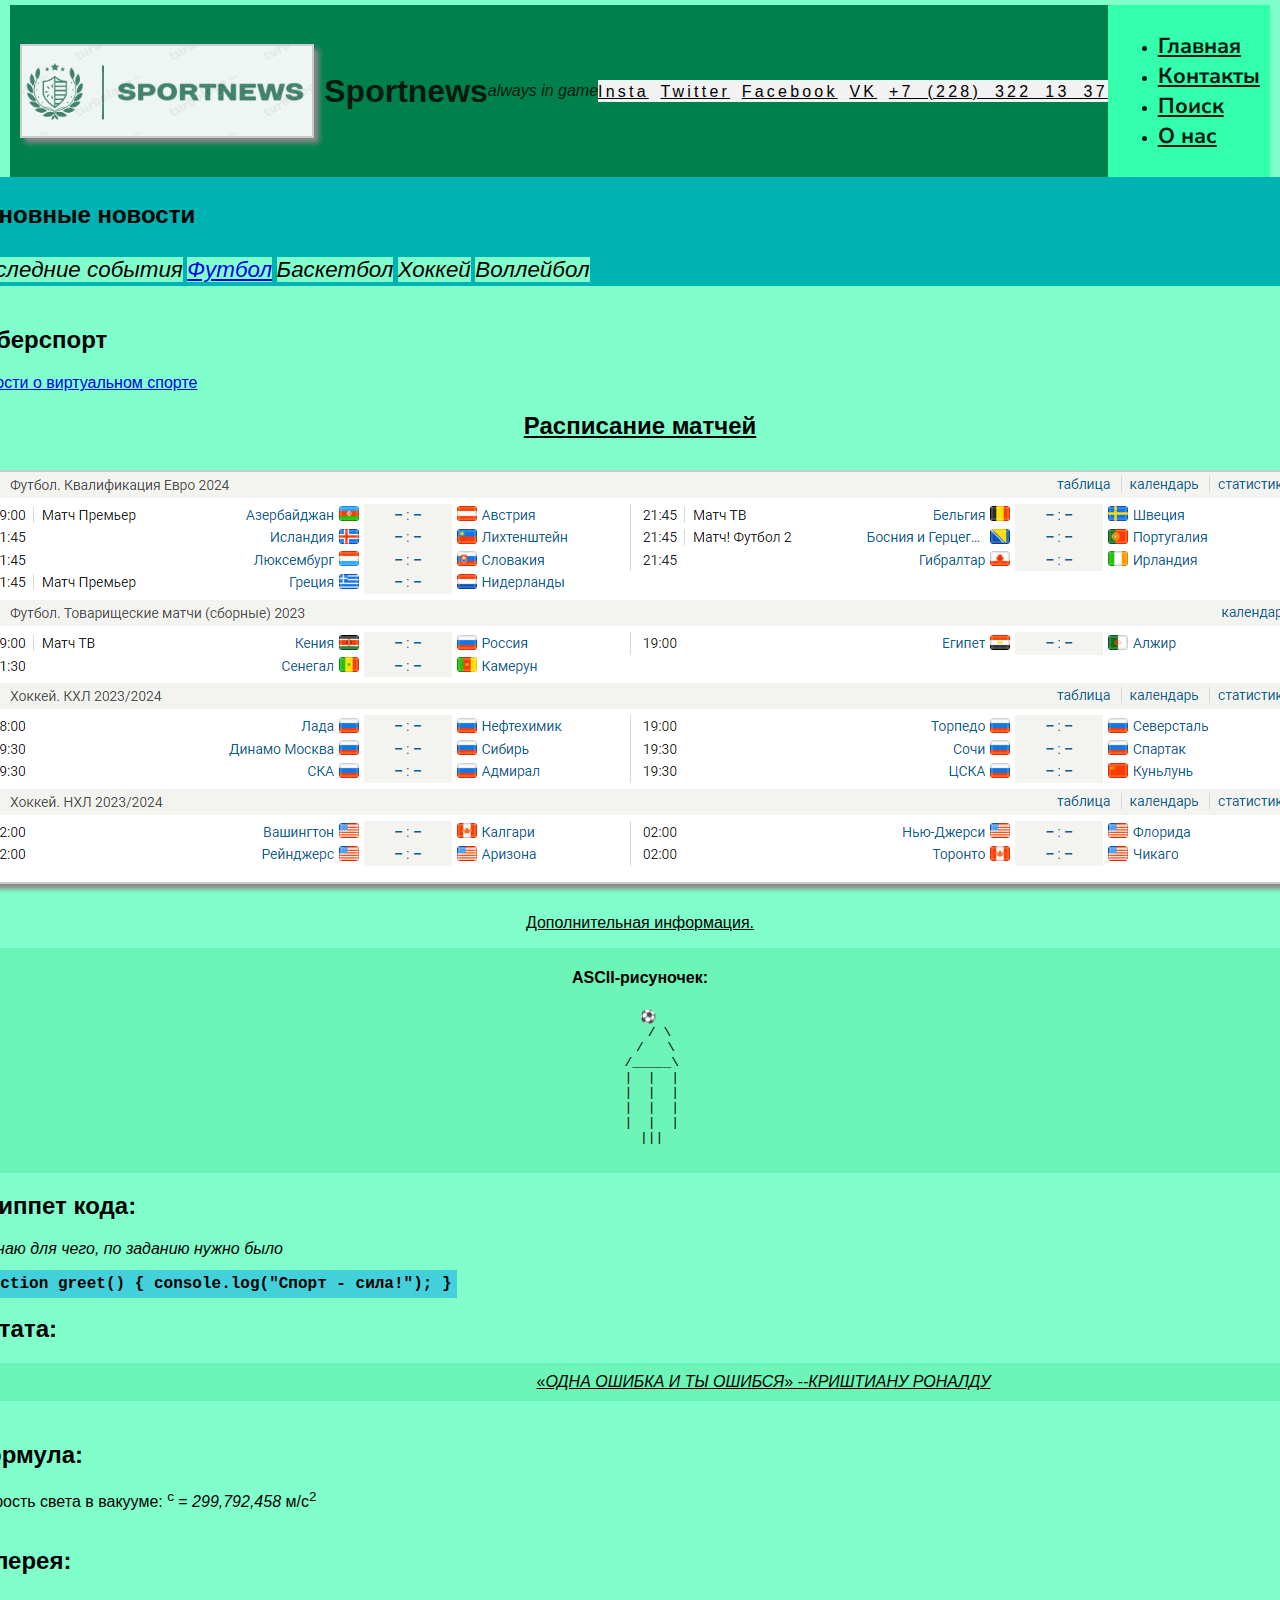
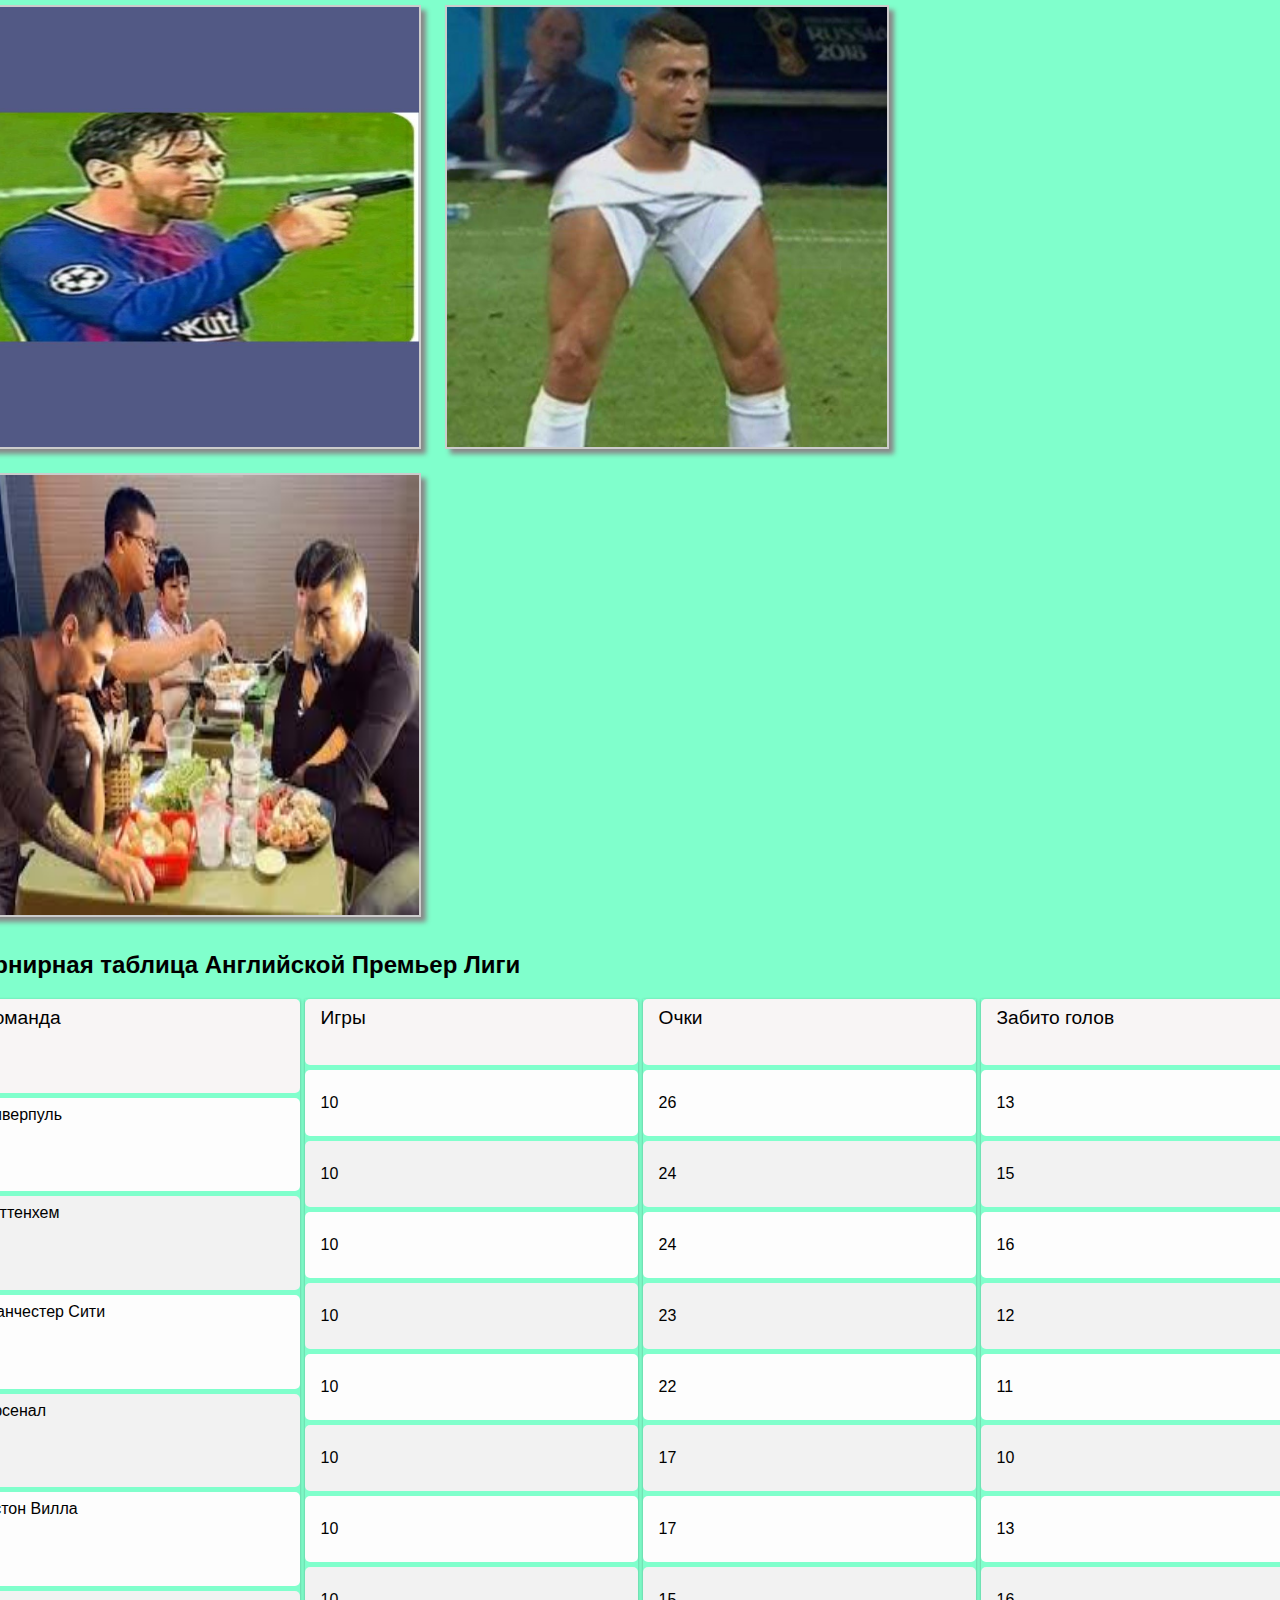
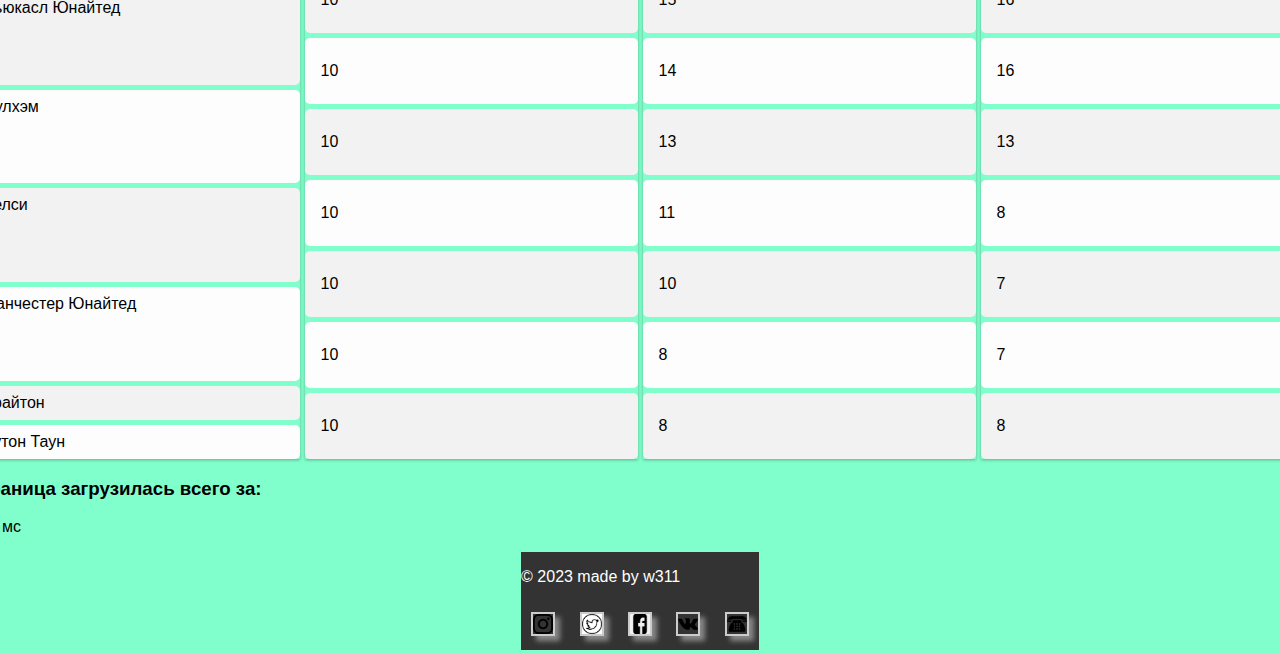
==== index.html @ e6d9455a "added active.js, made adaptivity, redid some styles.css" ====
<!DOCTYPE html>
<html lang="ru">
<head>
  <script src="./script/load_time.js"></script>
  <script src="./script/mouse.js"></script>
  <script src="./script/active.js"></script>
  <meta charset="UTF-8">
  <link href="https://fonts.googleapis.com/css2?family=Nunito+Sans&display=swap" rel="stylesheet">
  <meta name="viewport" content="width=device-width, initial-scale=1.0">
  <title>Новости спорта</title>
  <link rel="stylesheet" href="css/styles.css">
</head>
<body class="body">
<header class="header">
  <img class="homepage_logo" src="logo.png"  alt="error">
  <h1 class="heading_name">Sportnews</h1>
  <p><em>always in game</em></p>
  <div class="social_links">
    <a class="social_item" href="#">Insta</a>
    <a class="social_item" href="#">Twitter</a>
    <a class="social_item" href="#">Facebook</a>
    <a class="social_item" href="#">VK</a>
    <a class="social_item" href="#">  +7 (228) 322 13 37</a>
  </div>
  <nav class="navigation">
    <ul class="homepage_navigation">
      <li class="homepage_navigation_list"><a class="homepage_navigation_list_item" href="index.html">Главная</a></li>
      <li class="homepage_navigation_list"><a class="homepage_navigation_list_item" href="contacts.html">Контакты</a></li>
      <li class="homepage_navigation_list"><a class="homepage_navigation_list_item" href="#">Поиск</a></li>
      <li class="homepage_navigation_list"><a class="homepage_navigation_list_item" href="#">О нас</a></li>
    </ul>
  </nav>
</header>

<main class="main">
  <section class="news">
    <h2>Основные новости</h2>
    <a class="sports">Последние события</a>
    <a class="sports football" href="football.html">Футбол</a>
    <a class="sports">Баскетбол</a>
    <a class="sports">Хоккей</a>
    <a class="sports">Воллейбол</a>
  </section>

  <section class="cyber">
    <h2>Киберспорт</h2>
    <a class="cyber_item" href="cyber.html"> Новости о виртуальном спорте</a>
  </section>
  <section class="schedule">
    <h2>Расписание матчей</h2>
    <section class="schedule">
      <img src="schedule.png"  alt="error">
    </section>
    <p>Дополнительная информация.</p>
  </section>
  <aside class="ASCII">
    <h4> ASCII-рисуночек: </h4>
    <pre>
  ⚽️
     / \
    /   \
   /_____\
   |  |  |
   |  |  |
   |  |  |
   |  |  |
   |||
    </pre>
  </aside>
  <article class="code_snipp">
    <h2>Сниппет кода:</h2>
    <p><dfn>не знаю для чего, по заданию нужно было</dfn></p>
    <code class="code">
      function greet() {
      console.log("Спорт - сила!");
      }
    </code>
  </article>
  <section class="quote">
    <h2>Цитата:</h2>
    <blockquote class="blockquote">
      <q><em>Одна ошибка и ты ОШИБСЯ</em></q>
      <cite>--Криштиану Роналду</cite>
    </blockquote>
  </section>
  <section class="formula">
    <h2> Формула: </h2>
    <p>Скорость света в вакууме: <sup>c</sup> = <em>299,792,458</em> м/с<sup>2</sup></p>
  </section>
  <section class="gallery">
    <h2>Галерея:</h2>
    <img class="gallery_item" src="img/messi.jpg" alt="404">
    <img class="gallery_item" src="img/ronaldo.jpg" alt="404">
    <img class="gallery_item" src="img/images.jpg" alt="404">
  </section>
  <section>
    <h2 class="examples__title">Турнирная таблица Английской Премьер Лиги</h2>
    <div class="table_apl">
      <div class="table grid-item">
        <div class="table_header">Команда</div>
        <div class="table_item">Ливерпуль</div>
        <div class="table_item">Тоттенхем</div>
        <div class="table_item">Манчестер Сити</div>
        <div class="table_item">Арсенал</div>
        <div class="table_item">Астон Вилла</div>
        <div class="table_item">Ньюкасл Юнайтед</div>
        <div class="table_item">Фулхэм</div>
        <div class="table_item">Челси</div>
        <div class="table_item">Манчестер Юнайтед</div>
        <div class="table_item">Брайтон</div>
        <div class="table_item">Лутон Таун</div>

      </div>
      <div class="table grid-item">
        <div class="table_header">Игры</div>
        <div class="table_item"><p class="component-name">10</p></div>
        <div class="table_item"><p class="component-name">10</p></div>
        <div class="table_item"><p class="component-name">10</p></div>
        <div class="table_item"><p class="component-name">10</p></div>
        <div class="table_item"><p class="component-name">10</p></div>
        <div class="table_item"><p class="component-name">10</p></div>
        <div class="table_item"><p class="component-name">10</p></div>
        <div class="table_item"><p class="component-name">10</p></div>
        <div class="table_item"><p class="component-name">10</p></div>
        <div class="table_item"><p class="component-name">10</p></div>
        <div class="table_item"><p class="component-name">10</p></div>
        <div class="table_item"><p class="component-name">10</p></div>
        <div class="table_item"><p class="component-name">10</p></div>
        <div class="table_item"><p class="component-name">10</p></div>
      </div>
      <div class="table grid-item">
        <div class="table_header">Очки</div>
        <div class="table_item"><p class="component-name">26</p></div>
        <div class="table_item"><p class="component-name">24</p></div>
        <div class="table_item"><p class="component-name">24</p></div>
        <div class="table_item"><p class="component-name">23</p></div>
        <div class="table_item"><p class="component-name">22</p></div>
        <div class="table_item"><p class="component-name">17</p></div>
        <div class="table_item"><p class="component-name">17</p></div>
        <div class="table_item"><p class="component-name">15</p></div>
        <div class="table_item"><p class="component-name">14</p></div>
        <div class="table_item"><p class="component-name">13</p></div>
        <div class="table_item"><p class="component-name">11</p></div>
        <div class="table_item"><p class="component-name">10</p></div>
        <div class="table_item"><p class="component-name">8</p></div>
        <div class="table_item"><p class="component-name">8</p></div>
      </div>
      <div class="table grid-item_scored">
        <div class="table_header_scored">Забито голов</div>
        <div class="table_item_scored"><p class="component-name">13</p></div>
        <div class="table_item_scored "><p class="component-name">15</p></div>
        <div class="table_item_scored"><p class="component-name">16</p></div>
        <div class="table_item_scored"><p class="component-name">12</p></div>
        <div class="table_item_scored"><p class="component-name">11</p></div>
        <div class="table_item_scored"><p class="component-name">10</p></div>
        <div class="table_item_scored"><p class="component-name">13</p></div>
        <div class="table_item_scored"><p class="component-name">16</p></div>
        <div class="table_item_scored"><p class="component-name">16</p></div>
        <div class="table_item_scored"><p class="component-name">13</p></div>
        <div class="table_item_scored"><p class="component-name">8</p></div>
        <div class="table_item_scored"><p class="component-name">7</p></div>
        <div class="table_item_scored"><p class="component-name">7</p></div>
        <div class="table_item_scored"><p class="component-name">8</p></div>
      </div>
    </div>
  </section>
  <section class="section_load_time">
    <h3 class="time_title">Страница загрузилась всего за:</h3>
    <p class="time__duration"></p>
  </section>
</main>

<footer class="footer">
  <p>&copy; 2023 made by w311</p>
  <img class="social_img" src="img/insta.png" alt="404">
  <img class="social_img" src="img/twitter.png" alt="404">
  <img class="social_img" src="img/facebook.png" alt="404">
  <img class="social_img" src="img/VK_Logo.png" alt="404">
  <img class="social_img" src="img/phone.png" alt="404">
</footer>
</body>
</html>
---- css/styles.css ----
.body {
  background-color: #80ffcc;
  font-family: Arial, sans-serif;
  font-color: #80ffcc;
  margin: 0;
  padding: 5px;
  text-align: left;
}

.header {
  background-color:#00804d;
  color: #001a0f;
  text-align: left;
}
.homepage_navigation_list_item {
    font-family: 'Nunito Sans', sans-serif;
    color: var(--font-color);
    font-size: 1.35rem;
    font-weight: bold;
    text-decoration: none;
}

.homepage_navigation_list_item {
    text-decoration: underline;
}

.heading {
  font-size: 1.875rem;
  margin-bottom: 20px;

}

.social_links {
  background-color: #f2f2f2;
  font-size: 1.2rem;
  text-align: right;
  word-spacing: 0.4rem;
}

.social_item {
  color: #000000;
  font-size: 1rem;
  letter-spacing: 0.2rem
}

.social_img{
  width: 20px;
  height: 20px;
  display: inline;
}
.navigation {
  background-color: #33ffad;
  padding: 10px;
}

.navigation_item {
  display: inline;
  letter-spacing: 0.1rem;
  color: #000000;
}

.news {
  background-color: #00b3b3;
  font-size: 1rem;
  margin-bottom: 20px;
  line-height: 1.5;
}

.sports {
 background-color: #80ffcc;
 font-size: 1.4rem;
 font-style: italic;
 font-weight: 500;
}

.code {
  font-family: Consolas, monospace;
  background-color: #42D1DB;
  padding: 5px;
  line-height: 1.3;
  font-weight: bold;
}

.schedule {
  text-decoration: underline;
  text-align:center;
}

.ASCII {
  background-color: #6CF5B7;
  text-align:center;
}

.blockquote {
  text-decoration: underline;
  background-color: #6CF5B7;
  padding: 10px;
  margin: 20px 0;
  text-indent: 35rem;
  text-transform: uppercase;
}

.footer {
  text-align: left;
  background-color: #333;
  color: #fff;
  text-transform: lowercase;
}

img {
  border: 2px solid #ccc;
  margin: 10px;
  box-shadow: 5px 5px 5px #888;
}

.body {
  display: flex;
  flex-direction: column;
  align-items: center;
}

.header {
  display: flex;
  flex-direction: row;
  align-items: center;
}

.homepage_navigation {
  flex-direction: column;
  justify-content: center;
}

.main {
  display: flex;
  flex-direction: column;
}

.news{
  display: block;
  align-items: center;
}

.section {
  display: flex;
  flex-direction: column;
  align-items: center;
}

.article {
  grid-column: span 2;
  position: absolute;
}

.gallery_item{
  display: inline;
  width: 440px;
  height: 440px;
}

.table_apl {
    display: grid;
    grid-template-columns: repeat(4, 1fr);
    gap: 0.3125rem;
    margin: auto;
}

.grid-item,
.grid-item_scored {
    display: grid;
    grid-template-rows: repeat(10, 1fr);
    gap: 0.3125rem;
    box-shadow: 0px 1px 3px rgba(0, 0, 0, 0.3)
}

.table_header,
.table_header_scored {
    font-size: 1.2rem;
    font-weight: 500;
    text-align: left;
    padding: 0.5rem 1rem;
    border-radius: 0.3125rem;
    background-color: #f8f5f5;
}

.table_item,
.table_item_scored {
    font-size: 1rem;
    font-weight: 500;
    text-align: left;
    padding: 0.5rem 1rem;
    border-radius: 0.3125rem;
}

.table_item:nth-child(odd),
.table_item_scored:nth-child(odd) {
    background-color: #f2f2f2;
}

.table_item:nth-child(even),
.table_item_scored:nth-child(even) {
    background-color: #fdfdfd;
}

.news-image{
  width: 30px;
  height: 30px;
}
.news_content_image{
  width: 600px;
  height: 400px;
}

.news-section {
      display: grid;
      grid-template-columns: repeat(2, 1fr);
      gap: 20px;
      padding: 20px;
    }

    .news-item {
      background-color: lightgray;
      padding: 20px;
      border-radius: 5px;
    }

    .news-title {
      font-size: 20px;
      font-weight: bold;
      margin-top: 0;
    }

    .news-content {
      margin-top: 10px;
    }

    .news-image {
      max-width: 100%;
      height: auto;
      border-radius: 5px;
    }

.homepage_navigation_list_item.highlighted,
.sports.highlighted {
  background-color: #5F9EA0;
  font-size: 1.45rem;
}

@media screen and (max-width: 980px) {
  .code_snipp,
  .formula,
  .ASCII,
  .table_item_scored,
  .table_header_scored  {
  display: none
  }
}

.homepage_navigation_list_item.active,
.homepage_navigation_list.active {
  background-color: yellow;
  font-weight: bold;
}
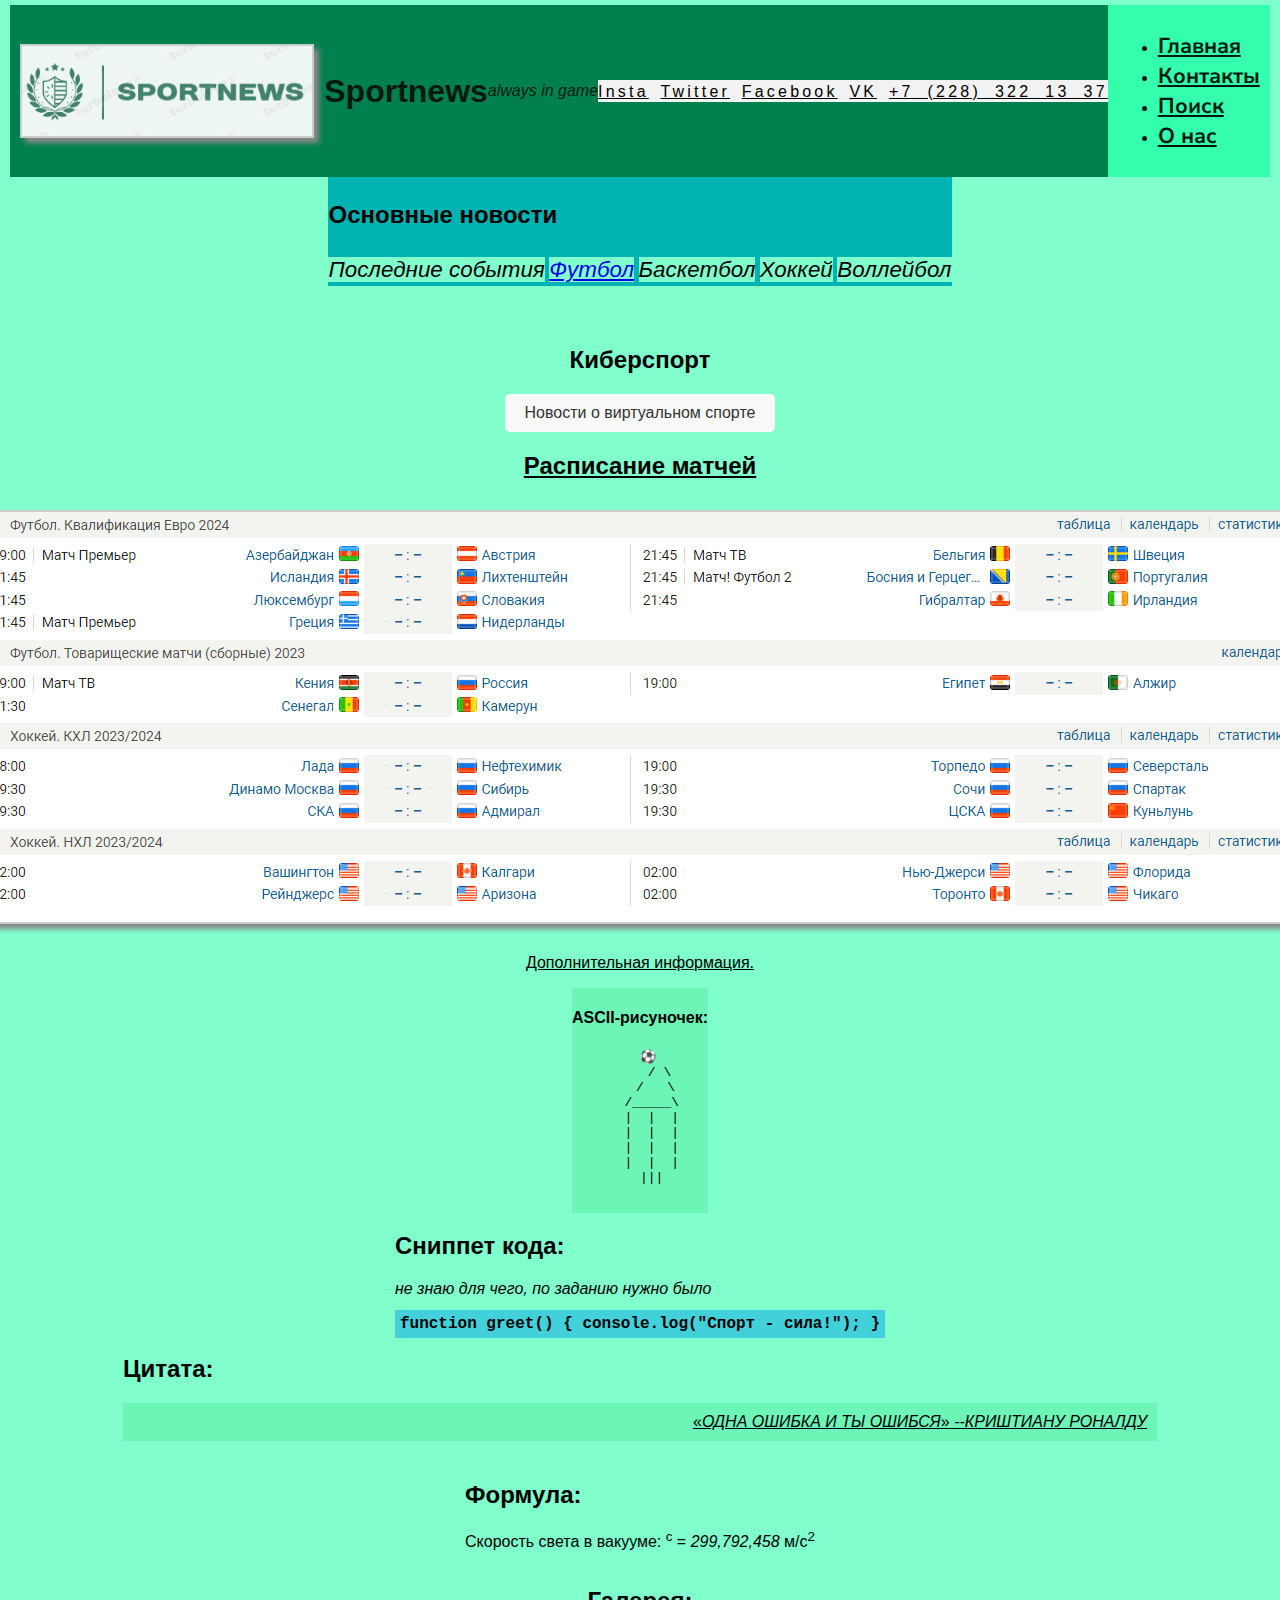
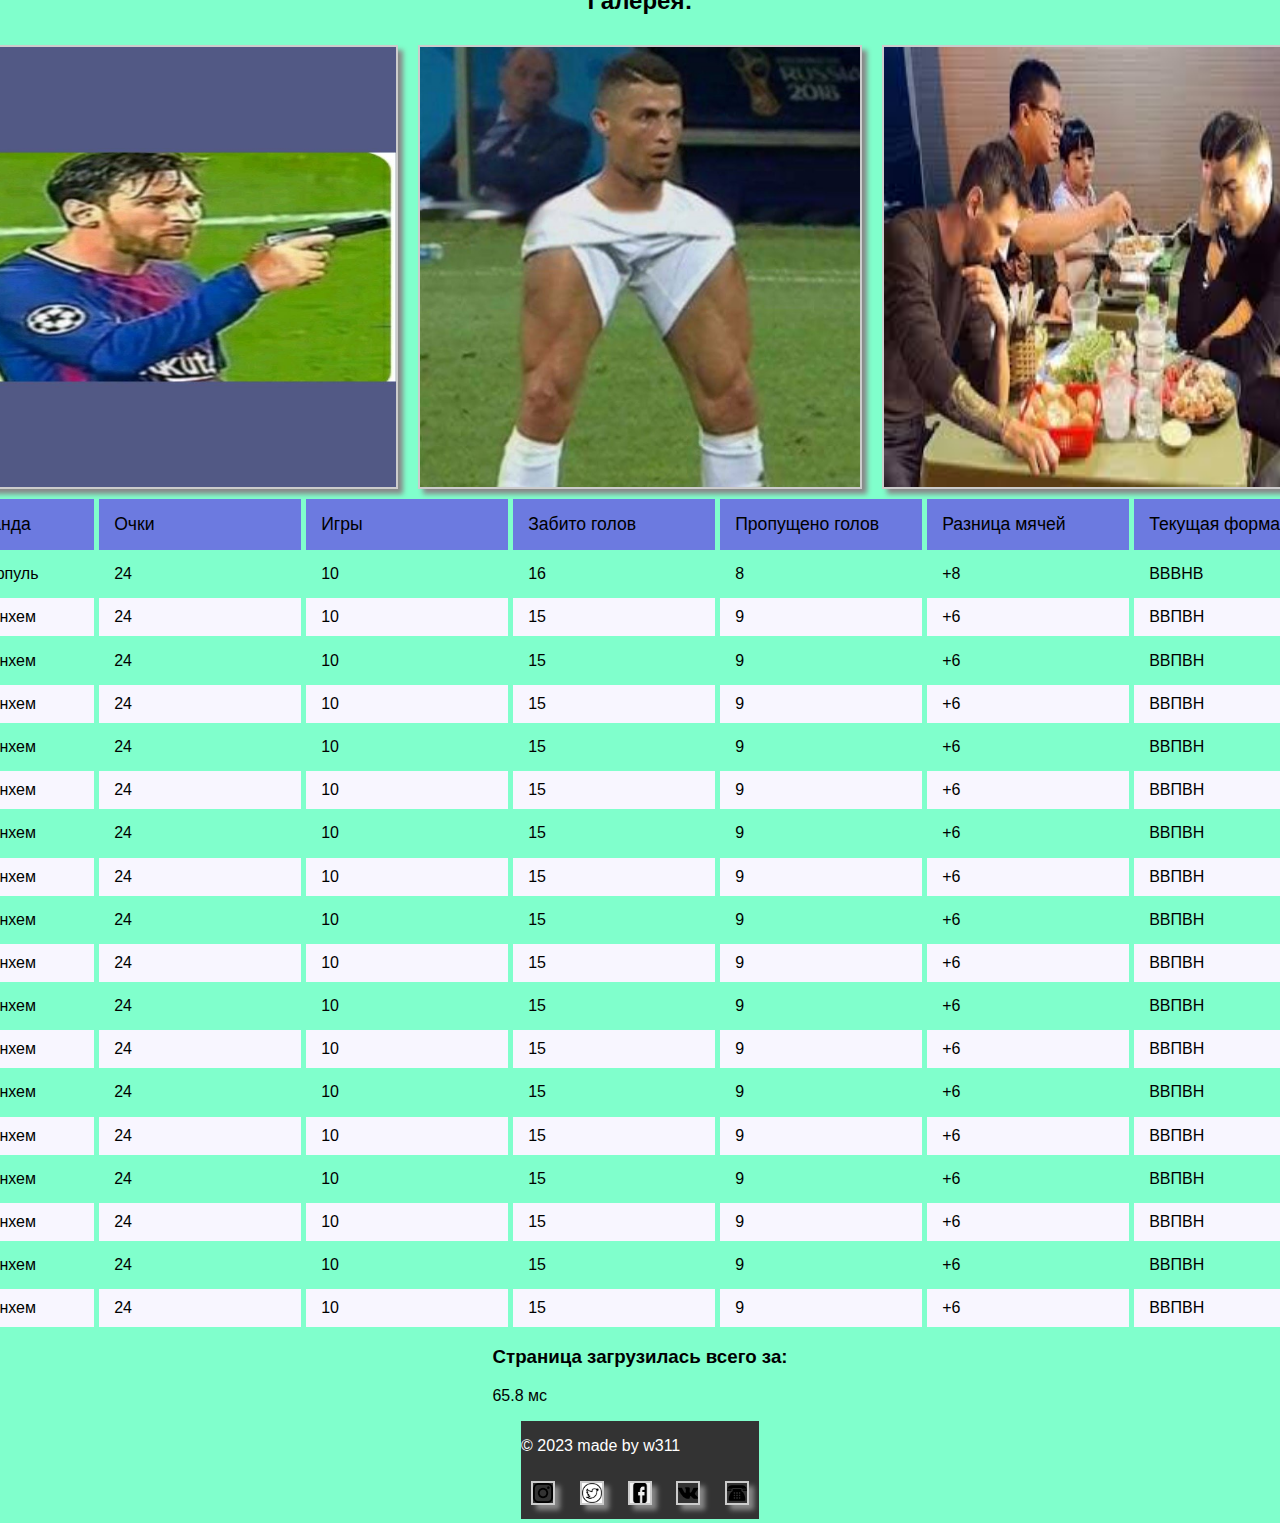
==== commit 85b252d2: "added hover, redid table, added styles.css" ====
--- a/index.html
+++ b/index.html
@@ -2,7 +2,6 @@
 <html lang="ru">
 <head>
   <script src="./script/load_time.js"></script>
-  <script src="./script/mouse.js"></script>
   <script src="./script/active.js"></script>
   <meta charset="UTF-8">
   <link href="https://fonts.googleapis.com/css2?family=Nunito+Sans&display=swap" rel="stylesheet">
@@ -87,83 +86,189 @@
     <h2> Формула: </h2>
     <p>Скорость света в вакууме: <sup>c</sup> = <em>299,792,458</em> м/с<sup>2</sup></p>
   </section>
+  <h2>Галерея:</h2>
   <section class="gallery">
-    <h2>Галерея:</h2>
     <img class="gallery_item" src="img/messi.jpg" alt="404">
     <img class="gallery_item" src="img/ronaldo.jpg" alt="404">
     <img class="gallery_item" src="img/images.jpg" alt="404">
   </section>
-  <section>
-    <h2 class="examples__title">Турнирная таблица Английской Премьер Лиги</h2>
-    <div class="table_apl">
-      <div class="table grid-item">
-        <div class="table_header">Команда</div>
-        <div class="table_item">Ливерпуль</div>
-        <div class="table_item">Тоттенхем</div>
-        <div class="table_item">Манчестер Сити</div>
-        <div class="table_item">Арсенал</div>
-        <div class="table_item">Астон Вилла</div>
-        <div class="table_item">Ньюкасл Юнайтед</div>
-        <div class="table_item">Фулхэм</div>
-        <div class="table_item">Челси</div>
-        <div class="table_item">Манчестер Юнайтед</div>
-        <div class="table_item">Брайтон</div>
-        <div class="table_item">Лутон Таун</div>
-
-      </div>
-      <div class="table grid-item">
-        <div class="table_header">Игры</div>
-        <div class="table_item"><p class="component-name">10</p></div>
-        <div class="table_item"><p class="component-name">10</p></div>
-        <div class="table_item"><p class="component-name">10</p></div>
-        <div class="table_item"><p class="component-name">10</p></div>
-        <div class="table_item"><p class="component-name">10</p></div>
-        <div class="table_item"><p class="component-name">10</p></div>
-        <div class="table_item"><p class="component-name">10</p></div>
-        <div class="table_item"><p class="component-name">10</p></div>
-        <div class="table_item"><p class="component-name">10</p></div>
-        <div class="table_item"><p class="component-name">10</p></div>
-        <div class="table_item"><p class="component-name">10</p></div>
-        <div class="table_item"><p class="component-name">10</p></div>
-        <div class="table_item"><p class="component-name">10</p></div>
-        <div class="table_item"><p class="component-name">10</p></div>
-      </div>
-      <div class="table grid-item">
-        <div class="table_header">Очки</div>
-        <div class="table_item"><p class="component-name">26</p></div>
-        <div class="table_item"><p class="component-name">24</p></div>
-        <div class="table_item"><p class="component-name">24</p></div>
-        <div class="table_item"><p class="component-name">23</p></div>
-        <div class="table_item"><p class="component-name">22</p></div>
-        <div class="table_item"><p class="component-name">17</p></div>
-        <div class="table_item"><p class="component-name">17</p></div>
-        <div class="table_item"><p class="component-name">15</p></div>
-        <div class="table_item"><p class="component-name">14</p></div>
-        <div class="table_item"><p class="component-name">13</p></div>
-        <div class="table_item"><p class="component-name">11</p></div>
-        <div class="table_item"><p class="component-name">10</p></div>
-        <div class="table_item"><p class="component-name">8</p></div>
-        <div class="table_item"><p class="component-name">8</p></div>
-      </div>
-      <div class="table grid-item_scored">
-        <div class="table_header_scored">Забито голов</div>
-        <div class="table_item_scored"><p class="component-name">13</p></div>
-        <div class="table_item_scored "><p class="component-name">15</p></div>
-        <div class="table_item_scored"><p class="component-name">16</p></div>
-        <div class="table_item_scored"><p class="component-name">12</p></div>
-        <div class="table_item_scored"><p class="component-name">11</p></div>
-        <div class="table_item_scored"><p class="component-name">10</p></div>
-        <div class="table_item_scored"><p class="component-name">13</p></div>
-        <div class="table_item_scored"><p class="component-name">16</p></div>
-        <div class="table_item_scored"><p class="component-name">16</p></div>
-        <div class="table_item_scored"><p class="component-name">13</p></div>
-        <div class="table_item_scored"><p class="component-name">8</p></div>
-        <div class="table_item_scored"><p class="component-name">7</p></div>
-        <div class="table_item_scored"><p class="component-name">7</p></div>
-        <div class="table_item_scored"><p class="component-name">8</p></div>
-      </div>
-    </div>
-  </section>
+  <table class="table">
+    <thead class="thead">
+    <tr class="tr">
+      <th class="th">Команда</th>
+      <th class="th">Очки</th>
+      <th class="th">Игры</th>
+      <th class="th">Забито голов</th>
+      <th class="th">Пропущено голов</th>
+      <th class="th">Разница мячей</th>
+      <th class="th">Текущая форма</th>
+    </tr>
+    </thead>
+    <tbody class="tbody">
+    <tr class="tr">
+      <td class="td">Ливерпуль</td>
+      <td class="td">24</td>
+      <td class="td">10</td>
+      <td class="td">16</td>
+      <td class="td">8</td>
+      <td class="td">+8</td>
+      <td class="td">ВВВНВ</td>
+    </tr>
+    <tr class="tr">
+      <td class="td">Тоттенхем</td>
+      <td class="td">24</td>
+      <td class="td">10</td>
+      <td class="td">15</td>
+      <td class="td">9</td>
+      <td class="td">+6</td>
+      <td class="td">ВВПВН</td>
+    </tr>
+    <tr class="tr">
+      <td class="td">Тоттенхем</td>
+      <td class="td">24</td>
+      <td class="td">10</td>
+      <td class="td">15</td>
+      <td class="td">9</td>
+      <td class="td">+6</td>
+      <td class="td">ВВПВН</td>
+    </tr>
+    <tr class="tr">
+      <td class="td">Тоттенхем</td>
+      <td class="td">24</td>
+      <td class="td">10</td>
+      <td class="td">15</td>
+      <td class="td">9</td>
+      <td class="td">+6</td>
+      <td class="td">ВВПВН</td>
+    </tr>
+    <tr class="tr">
+      <td class="td">Тоттенхем</td>
+      <td class="td">24</td>
+      <td class="td">10</td>
+      <td class="td">15</td>
+      <td class="td">9</td>
+      <td class="td">+6</td>
+      <td class="td">ВВПВН</td>
+    </tr>
+    <tr class="tr">
+      <td class="td">Тоттенхем</td>
+      <td class="td">24</td>
+      <td class="td">10</td>
+      <td class="td">15</td>
+      <td class="td">9</td>
+      <td class="td">+6</td>
+      <td class="td">ВВПВН</td>
+    </tr>
+    <tr class="tr">
+      <td class="td">Тоттенхем</td>
+      <td class="td">24</td>
+      <td class="td">10</td>
+      <td class="td">15</td>
+      <td class="td">9</td>
+      <td class="td">+6</td>
+      <td class="td">ВВПВН</td>
+    </tr>
+    <tr class="tr">
+      <td class="td">Тоттенхем</td>
+      <td class="td">24</td>
+      <td class="td">10</td>
+      <td class="td">15</td>
+      <td class="td">9</td>
+      <td class="td">+6</td>
+      <td class="td">ВВПВН</td>
+    </tr>
+    <tr class="tr">
+      <td class="td">Тоттенхем</td>
+      <td class="td">24</td>
+      <td class="td">10</td>
+      <td class="td">15</td>
+      <td class="td">9</td>
+      <td class="td">+6</td>
+      <td class="td">ВВПВН</td>
+    </tr>
+    <tr class="tr">
+      <td class="td">Тоттенхем</td>
+      <td class="td">24</td>
+      <td class="td">10</td>
+      <td class="td">15</td>
+      <td class="td">9</td>
+      <td class="td">+6</td>
+      <td class="td">ВВПВН</td>
+    </tr>
+    <tr class="tr">
+      <td class="td">Тоттенхем</td>
+      <td class="td">24</td>
+      <td class="td">10</td>
+      <td class="td">15</td>
+      <td class="td">9</td>
+      <td class="td">+6</td>
+      <td class="td">ВВПВН</td>
+    </tr>
+    <tr class="tr">
+      <td class="td">Тоттенхем</td>
+      <td class="td">24</td>
+      <td class="td">10</td>
+      <td class="td">15</td>
+      <td class="td">9</td>
+      <td class="td">+6</td>
+      <td class="td">ВВПВН</td>
+    </tr>
+    <tr class="tr">
+      <td class="td">Тоттенхем</td>
+      <td class="td">24</td>
+      <td class="td">10</td>
+      <td class="td">15</td>
+      <td class="td">9</td>
+      <td class="td">+6</td>
+      <td class="td">ВВПВН</td>
+    </tr>
+    <tr class="tr">
+      <td class="td">Тоттенхем</td>
+      <td class="td">24</td>
+      <td class="td">10</td>
+      <td class="td">15</td>
+      <td class="td">9</td>
+      <td class="td">+6</td>
+      <td class="td">ВВПВН</td>
+    </tr>
+    <tr class="tr">
+      <td class="td">Тоттенхем</td>
+      <td class="td">24</td>
+      <td class="td">10</td>
+      <td class="td">15</td>
+      <td class="td">9</td>
+      <td class="td">+6</td>
+      <td class="td">ВВПВН</td>
+    </tr>
+    <tr class="tr">
+      <td class="td">Тоттенхем</td>
+      <td class="td">24</td>
+      <td class="td">10</td>
+      <td class="td">15</td>
+      <td class="td">9</td>
+      <td class="td">+6</td>
+      <td class="td">ВВПВН</td>
+    </tr>
+    <tr class="tr">
+      <td class="td">Тоттенхем</td>
+      <td class="td">24</td>
+      <td class="td">10</td>
+      <td class="td">15</td>
+      <td class="td">9</td>
+      <td class="td">+6</td>
+      <td class="td">ВВПВН</td>
+    </tr>
+    <tr class="tr">
+      <td class="td">Тоттенхем</td>
+      <td class="td">24</td>
+      <td class="td">10</td>
+      <td class="td">15</td>
+      <td class="td">9</td>
+      <td class="td">+6</td>
+      <td class="td">ВВПВН</td>
+    </tr>
+    </tbody>
+  </table>
   <section class="section_load_time">
     <h3 class="time_title">Страница загрузилась всего за:</h3>
     <p class="time__duration"></p>
--- a/css/styles.css
+++ b/css/styles.css
@@ -132,73 +132,33 @@
 
 .main {
   display: flex;
-  flex-direction: column;
+    flex-direction: column;
+    align-items: center;
 }
 
 .news{
   display: block;
-  align-items: center;
-}
-
-.section {
-  display: flex;
   flex-direction: column;
   align-items: center;
 }
 
+.section {
+  display: flex;
+  flex-direction: column;
+  align-items: center;
+}
+
 .article {
   grid-column: span 2;
-  position: absolute;
+}
+.gallery{
+  display: flex;
 }
 
 .gallery_item{
-  display: inline;
+  display: flex;
   width: 440px;
   height: 440px;
-}
-
-.table_apl {
-    display: grid;
-    grid-template-columns: repeat(4, 1fr);
-    gap: 0.3125rem;
-    margin: auto;
-}
-
-.grid-item,
-.grid-item_scored {
-    display: grid;
-    grid-template-rows: repeat(10, 1fr);
-    gap: 0.3125rem;
-    box-shadow: 0px 1px 3px rgba(0, 0, 0, 0.3)
-}
-
-.table_header,
-.table_header_scored {
-    font-size: 1.2rem;
-    font-weight: 500;
-    text-align: left;
-    padding: 0.5rem 1rem;
-    border-radius: 0.3125rem;
-    background-color: #f8f5f5;
-}
-
-.table_item,
-.table_item_scored {
-    font-size: 1rem;
-    font-weight: 500;
-    text-align: left;
-    padding: 0.5rem 1rem;
-    border-radius: 0.3125rem;
-}
-
-.table_item:nth-child(odd),
-.table_item_scored:nth-child(odd) {
-    background-color: #f2f2f2;
-}
-
-.table_item:nth-child(even),
-.table_item_scored:nth-child(even) {
-    background-color: #fdfdfd;
 }
 
 .news-image{
@@ -240,7 +200,8 @@
     }
 
 .homepage_navigation_list_item.highlighted,
-.sports.highlighted {
+.sports.highlighted,
+.cyber.highlighted {
   background-color: #5F9EA0;
   font-size: 1.45rem;
 }
@@ -260,3 +221,104 @@
   background-color: yellow;
   font-weight: bold;
 }
+
+@media screen and (max-width: 980px) {
+  .cyber,
+  .news {
+  justify-content: center;
+  display: flex;
+  }
+}
+
+@media screen and (max-width: 980px) {
+  .gallery {
+    flex-direction: column;
+  }
+}
+
+.table {
+  font-color: #80ffcc;
+  display: grid;
+  border-collapse: collapse;
+  min-width: 90%;
+  gap: 0.325rem;
+  grid-template-columns:
+    minmax(150px, 1fr)
+    minmax(150px, 1.67fr)
+    minmax(150px, 1.67fr)
+    minmax(150px, 1.67fr)
+    minmax(150px, 1.67fr)
+    minmax(150px, 1.67fr)
+    minmax(150px, 1.67fr)
+}
+
+.thead,
+.tbody,
+.tr {
+  display: contents;
+}
+
+.th,
+.td {
+  padding: 15px;
+  overflow: hidden;
+  text-overflow: ellipsis;
+  white-space: nowrap;
+}
+
+.th {
+  position: sticky;
+  top: 0;
+  background: #6c7ae0;
+  text-align: left;
+  font-weight: normal;
+  font-size: 1.1rem;
+  font-color: #80ffcc;
+}
+
+.th:last-child {
+  border: 1;
+}
+
+.td {
+  padding-top: 10px;
+  padding-bottom: 10px;
+  font-color: #80ffcc;
+}
+
+.tr:nth-child(even) td {
+  background: #f8f6ff;
+}
+
+.cyber {
+  text-align: center;
+  margin-top: 20px;
+}
+
+.cyber_title {
+  font-size: 24px;
+  color: #333;
+  margin-bottom: 10px;
+}
+
+.cyber_item {
+  display: inline-block;
+  padding: 10px 20px;
+  background-color: #f9f9f9;
+  color: #333;
+  text-decoration: none;
+  border-radius: 5px;
+}
+
+.homepage_navigation_list_item:hover,
+.sports:hover {
+  background-color: gray;
+}
+
+.highlighted {
+  background-color: gray !important;
+}
+
+.homepage_navigation_list_item:hover {
+  background-color: yellow;
+}
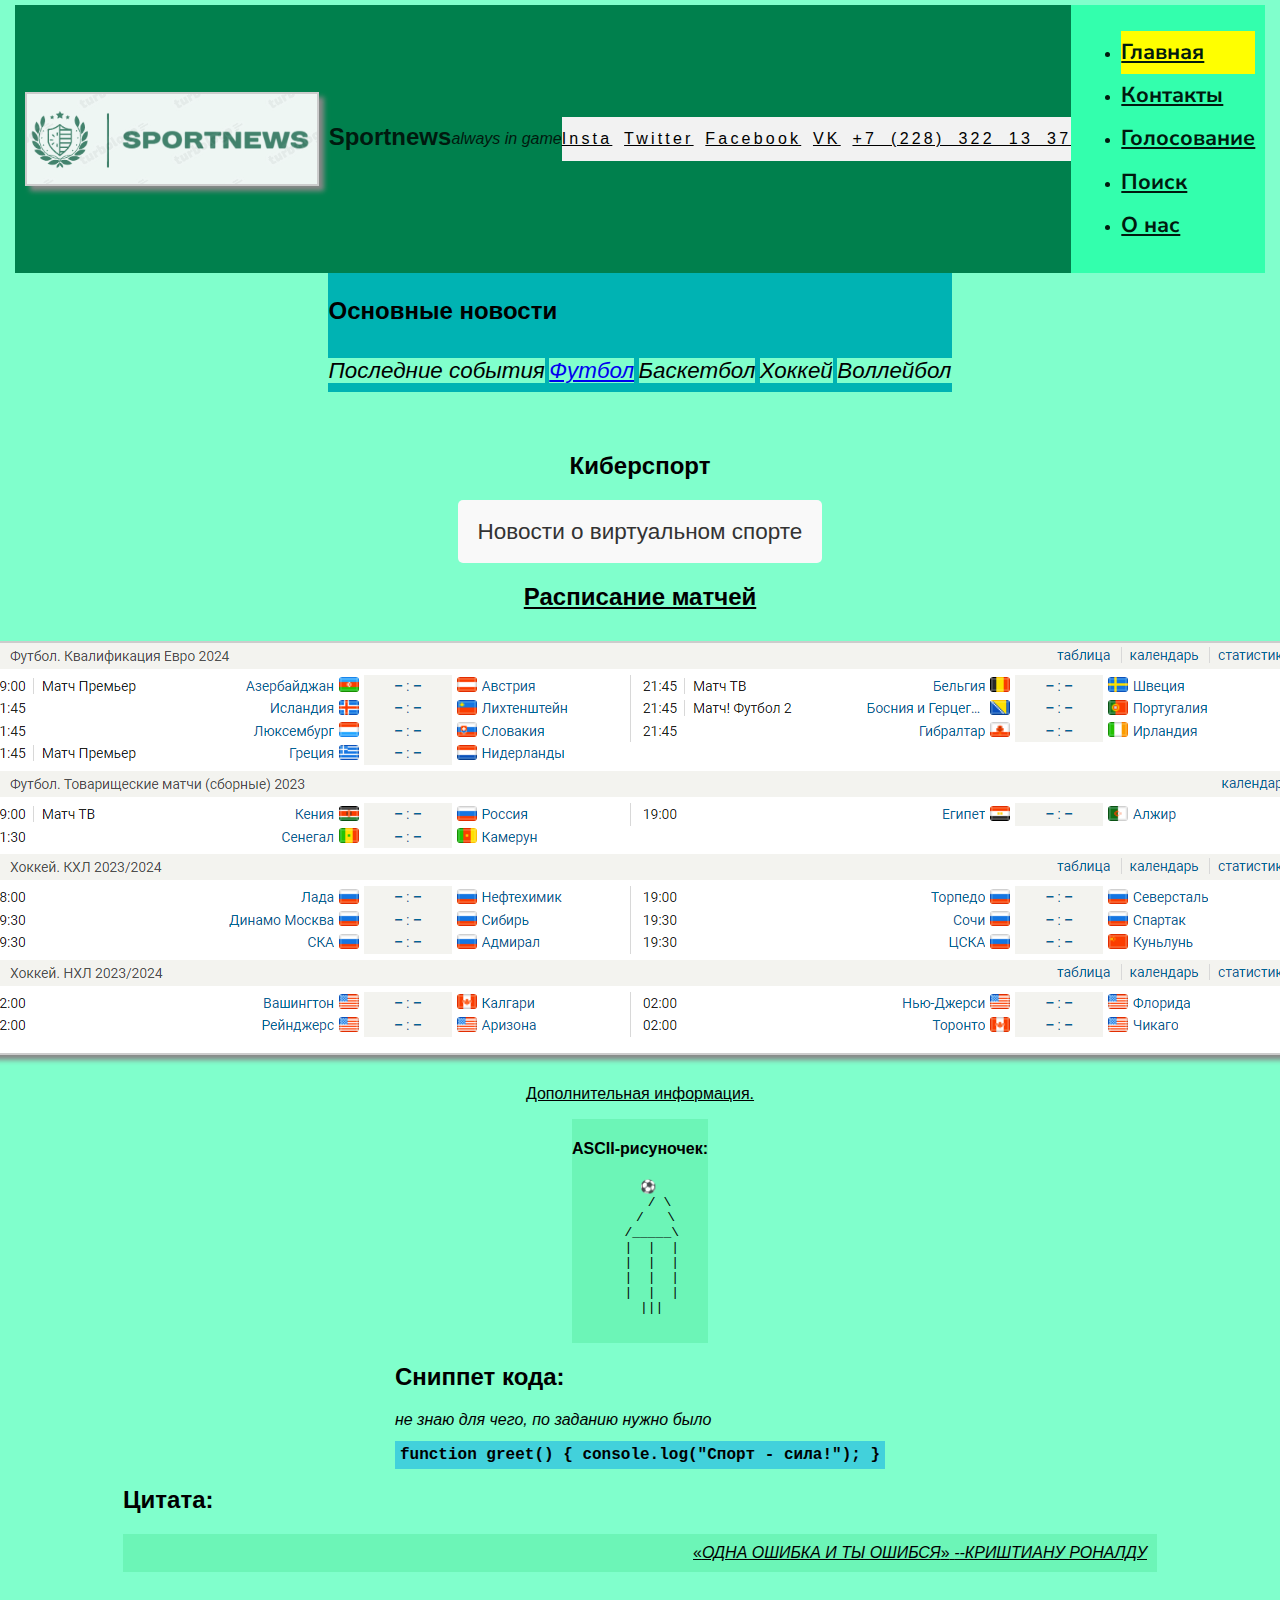
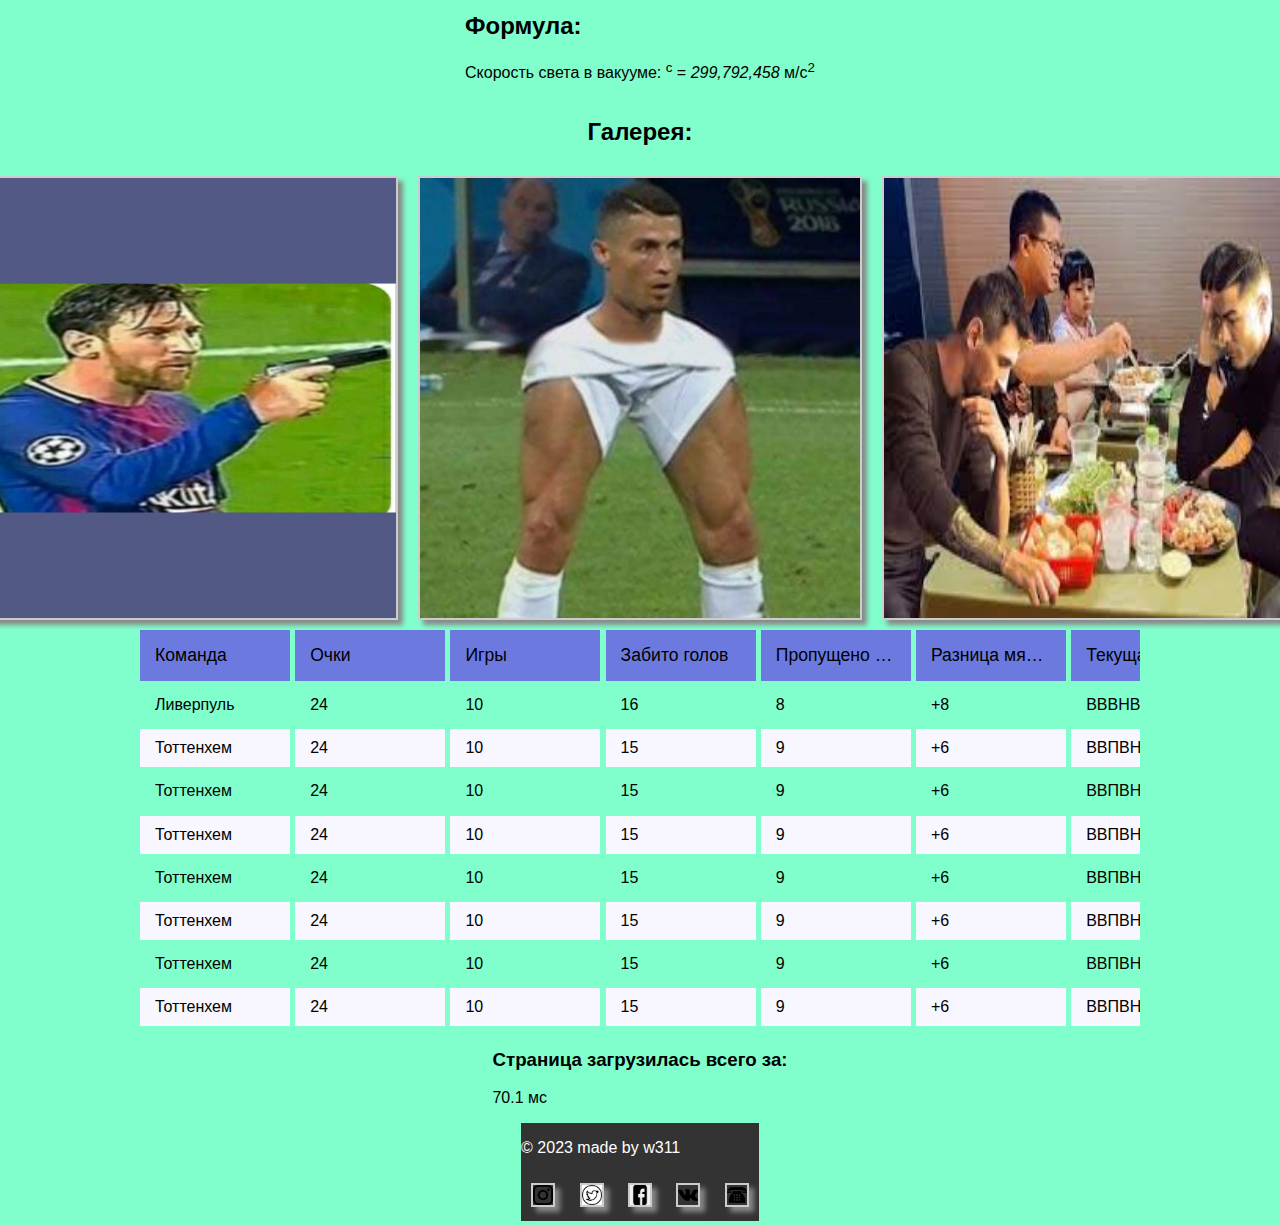
==== commit c2fc2c77: "added hover, redid table, added styles.css" ====
--- a/index.html
+++ b/index.html
@@ -23,8 +23,9 @@
   </div>
   <nav class="navigation">
     <ul class="homepage_navigation">
-      <li class="homepage_navigation_list"><a class="homepage_navigation_list_item" href="index.html">Главная</a></li>
+      <li class="homepage_navigation_list active"><a class="homepage_navigation_list_item" href="index.html">Главная</a></li>
       <li class="homepage_navigation_list"><a class="homepage_navigation_list_item" href="contacts.html">Контакты</a></li>
+      <li class="homepage_navigation_list"><a class="homepage_navigation_list_item" href="todo.html">Голосование</a></li>
       <li class="homepage_navigation_list"><a class="homepage_navigation_list_item" href="#">Поиск</a></li>
       <li class="homepage_navigation_list"><a class="homepage_navigation_list_item" href="#">О нас</a></li>
     </ul>
@@ -92,183 +93,186 @@
     <img class="gallery_item" src="img/ronaldo.jpg" alt="404">
     <img class="gallery_item" src="img/images.jpg" alt="404">
   </section>
-  <table class="table">
-    <thead class="thead">
-    <tr class="tr">
-      <th class="th">Команда</th>
-      <th class="th">Очки</th>
-      <th class="th">Игры</th>
-      <th class="th">Забито голов</th>
-      <th class="th">Пропущено голов</th>
-      <th class="th">Разница мячей</th>
-      <th class="th">Текущая форма</th>
-    </tr>
-    </thead>
-    <tbody class="tbody">
-    <tr class="tr">
-      <td class="td">Ливерпуль</td>
-      <td class="td">24</td>
-      <td class="td">10</td>
-      <td class="td">16</td>
-      <td class="td">8</td>
-      <td class="td">+8</td>
-      <td class="td">ВВВНВ</td>
-    </tr>
-    <tr class="tr">
-      <td class="td">Тоттенхем</td>
-      <td class="td">24</td>
-      <td class="td">10</td>
-      <td class="td">15</td>
-      <td class="td">9</td>
-      <td class="td">+6</td>
-      <td class="td">ВВПВН</td>
-    </tr>
-    <tr class="tr">
-      <td class="td">Тоттенхем</td>
-      <td class="td">24</td>
-      <td class="td">10</td>
-      <td class="td">15</td>
-      <td class="td">9</td>
-      <td class="td">+6</td>
-      <td class="td">ВВПВН</td>
-    </tr>
-    <tr class="tr">
-      <td class="td">Тоттенхем</td>
-      <td class="td">24</td>
-      <td class="td">10</td>
-      <td class="td">15</td>
-      <td class="td">9</td>
-      <td class="td">+6</td>
-      <td class="td">ВВПВН</td>
-    </tr>
-    <tr class="tr">
-      <td class="td">Тоттенхем</td>
-      <td class="td">24</td>
-      <td class="td">10</td>
-      <td class="td">15</td>
-      <td class="td">9</td>
-      <td class="td">+6</td>
-      <td class="td">ВВПВН</td>
-    </tr>
-    <tr class="tr">
-      <td class="td">Тоттенхем</td>
-      <td class="td">24</td>
-      <td class="td">10</td>
-      <td class="td">15</td>
-      <td class="td">9</td>
-      <td class="td">+6</td>
-      <td class="td">ВВПВН</td>
-    </tr>
-    <tr class="tr">
-      <td class="td">Тоттенхем</td>
-      <td class="td">24</td>
-      <td class="td">10</td>
-      <td class="td">15</td>
-      <td class="td">9</td>
-      <td class="td">+6</td>
-      <td class="td">ВВПВН</td>
-    </tr>
-    <tr class="tr">
-      <td class="td">Тоттенхем</td>
-      <td class="td">24</td>
-      <td class="td">10</td>
-      <td class="td">15</td>
-      <td class="td">9</td>
-      <td class="td">+6</td>
-      <td class="td">ВВПВН</td>
-    </tr>
-    <tr class="tr">
-      <td class="td">Тоттенхем</td>
-      <td class="td">24</td>
-      <td class="td">10</td>
-      <td class="td">15</td>
-      <td class="td">9</td>
-      <td class="td">+6</td>
-      <td class="td">ВВПВН</td>
-    </tr>
-    <tr class="tr">
-      <td class="td">Тоттенхем</td>
-      <td class="td">24</td>
-      <td class="td">10</td>
-      <td class="td">15</td>
-      <td class="td">9</td>
-      <td class="td">+6</td>
-      <td class="td">ВВПВН</td>
-    </tr>
-    <tr class="tr">
-      <td class="td">Тоттенхем</td>
-      <td class="td">24</td>
-      <td class="td">10</td>
-      <td class="td">15</td>
-      <td class="td">9</td>
-      <td class="td">+6</td>
-      <td class="td">ВВПВН</td>
-    </tr>
-    <tr class="tr">
-      <td class="td">Тоттенхем</td>
-      <td class="td">24</td>
-      <td class="td">10</td>
-      <td class="td">15</td>
-      <td class="td">9</td>
-      <td class="td">+6</td>
-      <td class="td">ВВПВН</td>
-    </tr>
-    <tr class="tr">
-      <td class="td">Тоттенхем</td>
-      <td class="td">24</td>
-      <td class="td">10</td>
-      <td class="td">15</td>
-      <td class="td">9</td>
-      <td class="td">+6</td>
-      <td class="td">ВВПВН</td>
-    </tr>
-    <tr class="tr">
-      <td class="td">Тоттенхем</td>
-      <td class="td">24</td>
-      <td class="td">10</td>
-      <td class="td">15</td>
-      <td class="td">9</td>
-      <td class="td">+6</td>
-      <td class="td">ВВПВН</td>
-    </tr>
-    <tr class="tr">
-      <td class="td">Тоттенхем</td>
-      <td class="td">24</td>
-      <td class="td">10</td>
-      <td class="td">15</td>
-      <td class="td">9</td>
-      <td class="td">+6</td>
-      <td class="td">ВВПВН</td>
-    </tr>
-    <tr class="tr">
-      <td class="td">Тоттенхем</td>
-      <td class="td">24</td>
-      <td class="td">10</td>
-      <td class="td">15</td>
-      <td class="td">9</td>
-      <td class="td">+6</td>
-      <td class="td">ВВПВН</td>
-    </tr>
-    <tr class="tr">
-      <td class="td">Тоттенхем</td>
-      <td class="td">24</td>
-      <td class="td">10</td>
-      <td class="td">15</td>
-      <td class="td">9</td>
-      <td class="td">+6</td>
-      <td class="td">ВВПВН</td>
-    </tr>
-    <tr class="tr">
-      <td class="td">Тоттенхем</td>
-      <td class="td">24</td>
-      <td class="td">10</td>
-      <td class="td">15</td>
-      <td class="td">9</td>
-      <td class="td">+6</td>
-      <td class="td">ВВПВН</td>
-    </tr>
-    </tbody>
-  </table>
+  <div class="table-container">
+    <div class="table-scroll">
+      <table class="table">
+        <thead class="thead">
+        <tr class="tr">
+          <th class="th">Команда</th>
+          <th class="th">Очки</th>
+          <th class="th">Игры</th>
+          <th class="th">Забито голов</th>
+          <th class="th">Пропущено голов</th>
+          <th class="th">Разница мячей</th>
+          <th class="th">Текущая форма</th>
+        </tr>
+        </thead>
+        <tbody class="tbody">
+        <tr class="tr">
+          <td class="td">Ливерпуль</td>
+          <td class="td">24</td>
+          <td class="td">10</td>
+          <td class="td">16</td>
+          <td class="td">8</td>
+          <td class="td">+8</td>
+          <td class="td">ВВВНВ</td>
+        </tr>
+        <tr class="tr">
+          <td class="td">Тоттенхем</td>
+          <td class="td">24</td>
+          <td class="td">10</td>
+          <td class="td">15</td>
+          <td class="td">9</td>
+          <td class="td">+6</td>
+          <td class="td">ВВПВН</td>
+        </tr>
+        <tr class="tr">
+          <td class="td">Тоттенхем</td>
+          <td class="td">24</td>
+          <td class="td">10</td>
+          <td class="td">15</td>
+          <td class="td">9</td>
+          <td class="td">+6</td>
+          <td class="td">ВВПВН</td>
+        </tr>
+        <tr class="tr">
+          <td class="td">Тоттенхем</td>
+          <td class="td">24</td>
+          <td class="td">10</td>
+          <td class="td">15</td>
+          <td class="td">9</td>
+          <td class="td">+6</td>
+          <td class="td">ВВПВН</td>
+        </tr>
+        <tr class="tr">
+          <td class="td">Тоттенхем</td>
+          <td class="td">24</td>
+          <td class="td">10</td>
+          <td class="td">15</td>
+          <td class="td">9</td>
+          <td class="td">+6</td>
+          <td class="td">ВВПВН</td>
+        </tr>
+        <tr class="tr">
+          <td class="td">Тоттенхем</td>
+          <td class="td">24</td>
+          <td class="td">10</td>
+          <td class="td">15</td>
+          <td class="td">9</td>
+          <td class="td">+6</td>
+          <td class="td">ВВПВН</td>
+        </tr>
+        <tr class="tr">
+          <td class="td">Тоттенхем</td>
+          <td class="td">24</td>
+          <td class="td">10</td>
+          <td class="td">15</td>
+          <td class="td">9</td>
+          <td class="td">+6</td>
+          <td class="td">ВВПВН</td>
+        </tr>
+        <tr class="tr">
+          <td class="td">Тоттенхем</td>
+          <td class="td">24</td>
+          <td class="td">10</td>
+          <td class="td">15</td>
+          <td class="td">9</td>
+          <td class="td">+6</td>
+          <td class="td">ВВПВН</td>
+        </tr>
+        <tr class="tr">
+          <td class="td">Тоттенхем</td>
+          <td class="td">24</td>
+          <td class="td">10</td>
+          <td class="td">15</td>
+          <td class="td">9</td>
+          <td class="td">+6</td>
+          <td class="td">ВВПВН</td>
+        </tr>
+        <tr class="tr">
+          <td class="td">Тоттенхем</td>
+          <td class="td">24</td>
+          <td class="td">10</td>
+          <td class="td">15</td>
+          <td class="td">9</td>
+          <td class="td">+6</td>
+          <td class="td">ВВПВН</td>
+        </tr>
+        <tr class="tr">
+          <td class="td">Тоттенхем</td>
+          <td class="td">24</td>
+          <td class="td">10</td>
+          <td class="td">15</td>
+          <td class="td">9</td>
+          <td class="td">+6</td>
+          <td class="td">ВВПВН</td>
+        </tr>
+        <tr class="tr">
+          <td class="td">Тоттенхем</td>
+          <td class="td">24</td>
+          <td class="td">10</td>
+          <td class="td">15</td>
+          <td class="td">9</td>
+          <td class="td">+6</td>
+          <td class="td">ВВПВН</td>
+        </tr>
+        <tr class="tr">
+          <td class="td">Тоттенхем</td>
+          <td class="td">24</td>
+          <td class="td">10</td>
+          <td class="td">15</td>
+          <td class="td">9</td>
+          <td class="td">+6</td>
+          <td class="td">ВВПВН</td>
+        </tr>
+        <tr class="tr">
+          <td class="td">Тоттенхем</td>
+          <td class="td">24</td>
+          <td class="td">10</td>
+          <td class="td">15</td>
+          <td class="td">9</td>
+          <td class="td">+6</td>
+          <td class="td">ВВПВН</td>
+        </tr>
+        <tr class="tr">
+          <td class="td">Тоттенхем</td>
+          <td class="td">24</td>
+          <td class="td">10</td>
+          <td class="td">15</td>
+          <td class="td">9</td>
+          <td class="td">+6</td>
+          <td class="td">ВВПВН</td>
+        </tr>
+        <tr class="tr">
+          <td class="td">Тоттенхем</td>
+          <td class="td">24</td>
+          <td class="td">10</td>
+          <td class="td">15</td>
+          <td class="td">9</td>
+          <td class="td">+6</td>
+          <td class="td">ВВПВН</td>
+        </tr>
+        <tr class="tr">
+          <td class="td">Тоттенхем</td>
+          <td class="td">24</td>
+          <td class="td">10</td>
+          <td class="td">15</td>
+          <td class="td">9</td>
+          <td class="td">+6</td>
+          <td class="td">ВВПВН</td>
+        </tr>
+        <tr class="tr">
+          <td class="td">Тоттенхем</td>
+          <td class="td">24</td>
+          <td class="td">10</td>
+          <td class="td">15</td>
+          <td class="td">9</td>
+          <td class="td">+6</td>
+          <td class="td">ВВПВН</td>
+        </tr>
+        </tbody>
+      </table>
+    </div></div>
   <section class="section_load_time">
     <h3 class="time_title">Страница загрузилась всего за:</h3>
     <p class="time__duration"></p>
--- a/css/styles.css
+++ b/css/styles.css
@@ -310,15 +310,123 @@
   border-radius: 5px;
 }
 
-.homepage_navigation_list_item:hover,
-.sports:hover {
-  background-color: gray;
-}
-
-.highlighted {
-  background-color: gray !important;
-}
-
-.homepage_navigation_list_item:hover {
-  background-color: yellow;
-}
+
+h1 {
+  font-size: 24px;
+  margin-bottom: 20px;
+}
+
+#ratingForm {
+  margin-bottom: 20px;
+}
+
+.vote_form {
+  display: flex;
+  justify-content: center;
+  align-items: center;
+  flex-wrap: wrap;
+}
+
+.vote_form input,
+.vote_form select {
+  padding: 10px;
+  margin: 5px;
+  border: 1px solid #ccc;
+  border-radius: 5px;
+}
+
+.vote_form .button {
+  padding: 10px 20px;
+  margin: 5px;
+  border: none;
+  border-radius: 5px;
+  background-color: #4CAF50;
+  color: white;
+  text-align: center;
+  text-decoration: none;
+  display: inline-block;
+  font-size: 16px;
+  cursor: pointer;
+}
+.main_todo {
+  text-align: center;
+  border: 3px solid #e0e0e0;
+  padding: 20px;
+  border-radius: 40px;
+  background-color: tomato;
+}
+
+.vote_form {
+  display: flex;
+  flex-direction: column;
+  align-items: center;
+  margin-top: 20px;
+}
+
+.vote_input {
+  padding: 10px;
+  margin-bottom: 10px;
+  width: 100%;
+  box-sizing: border-box;
+  border: 1px solid #ccc;
+}
+
+/* Стили для задач в списке */
+.list_items {
+  list-style: none;
+  padding: 0;
+  width: 100%;
+}
+
+.item {
+  display: flex;
+  justify-content: space-between;
+  align-items: center;
+  padding: 10px;
+  border: 1px solid #eee;
+  margin-bottom: 5px;
+}
+
+.checked {
+  text-decoration: line-through;
+  color: #888;
+}
+
+.checkbox {
+  margin-right: 10px;
+}
+
+.delete-button {
+  background-color: #f44336;
+  color: white;
+  border: none;
+  padding: 8px 12px;
+  text-align: center;
+  text-decoration: none;
+  display: inline-block;
+  border-radius: 4px;
+  cursor: pointer;
+}
+.homepage_navigation_list:hover {  background-color: blue;
+}
+ a {  font-size: 2.5vh;
+  line-height: 4.8vh;}
+
+.homepage_navigation_list:hover {
+  background-color: green;
+}
+
+.table-container {
+  overflow-y: scroll; /* Включает вертикальную полосу прокрутки */
+  max-height: 400px; /* Устанавливает максимальную высоту контейнера для активации полосы прокрутки */
+}
+
+.table-scroll {
+  overflow-x: scroll; /* Включает горизонтальную полосу прокрутки при необходимости */
+  max-width: 1000px;
+}
+
+.homepage_navigation_list li.active {
+  background-color: green;  color: green;
+}
+
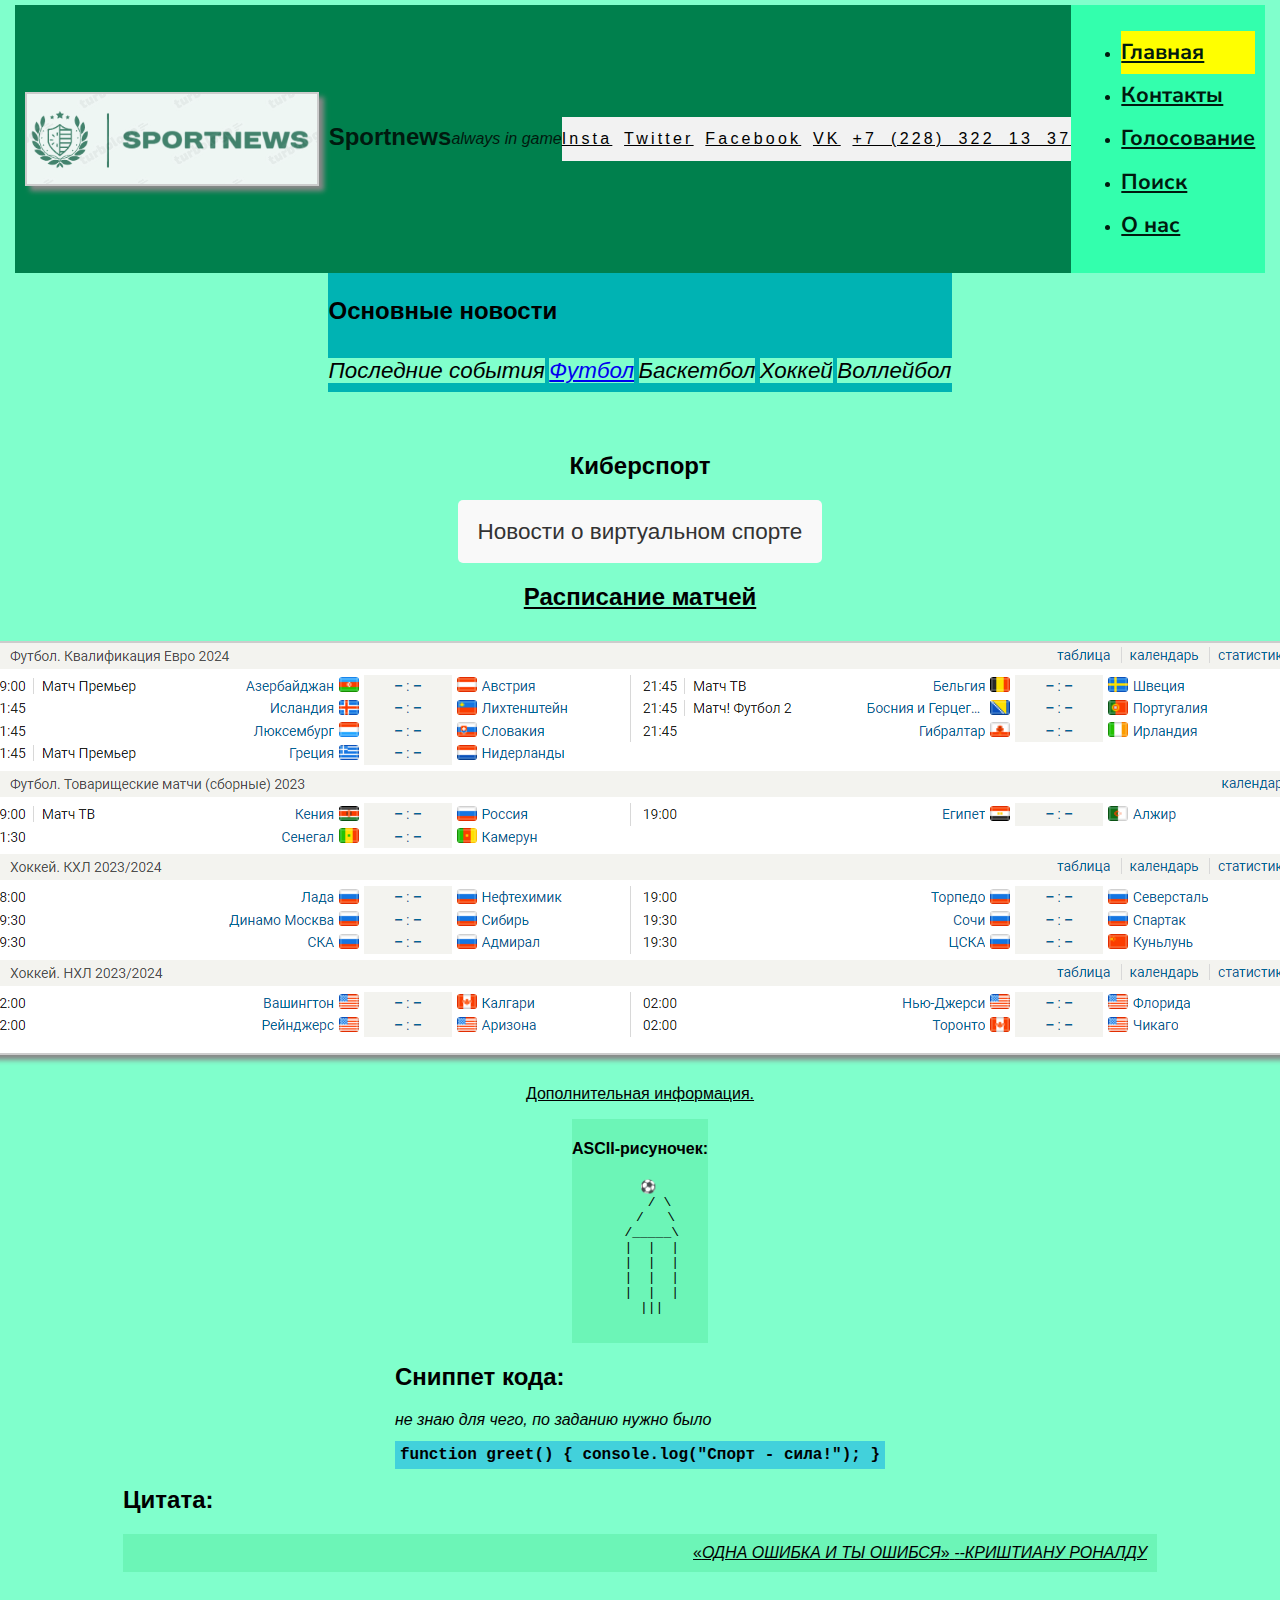
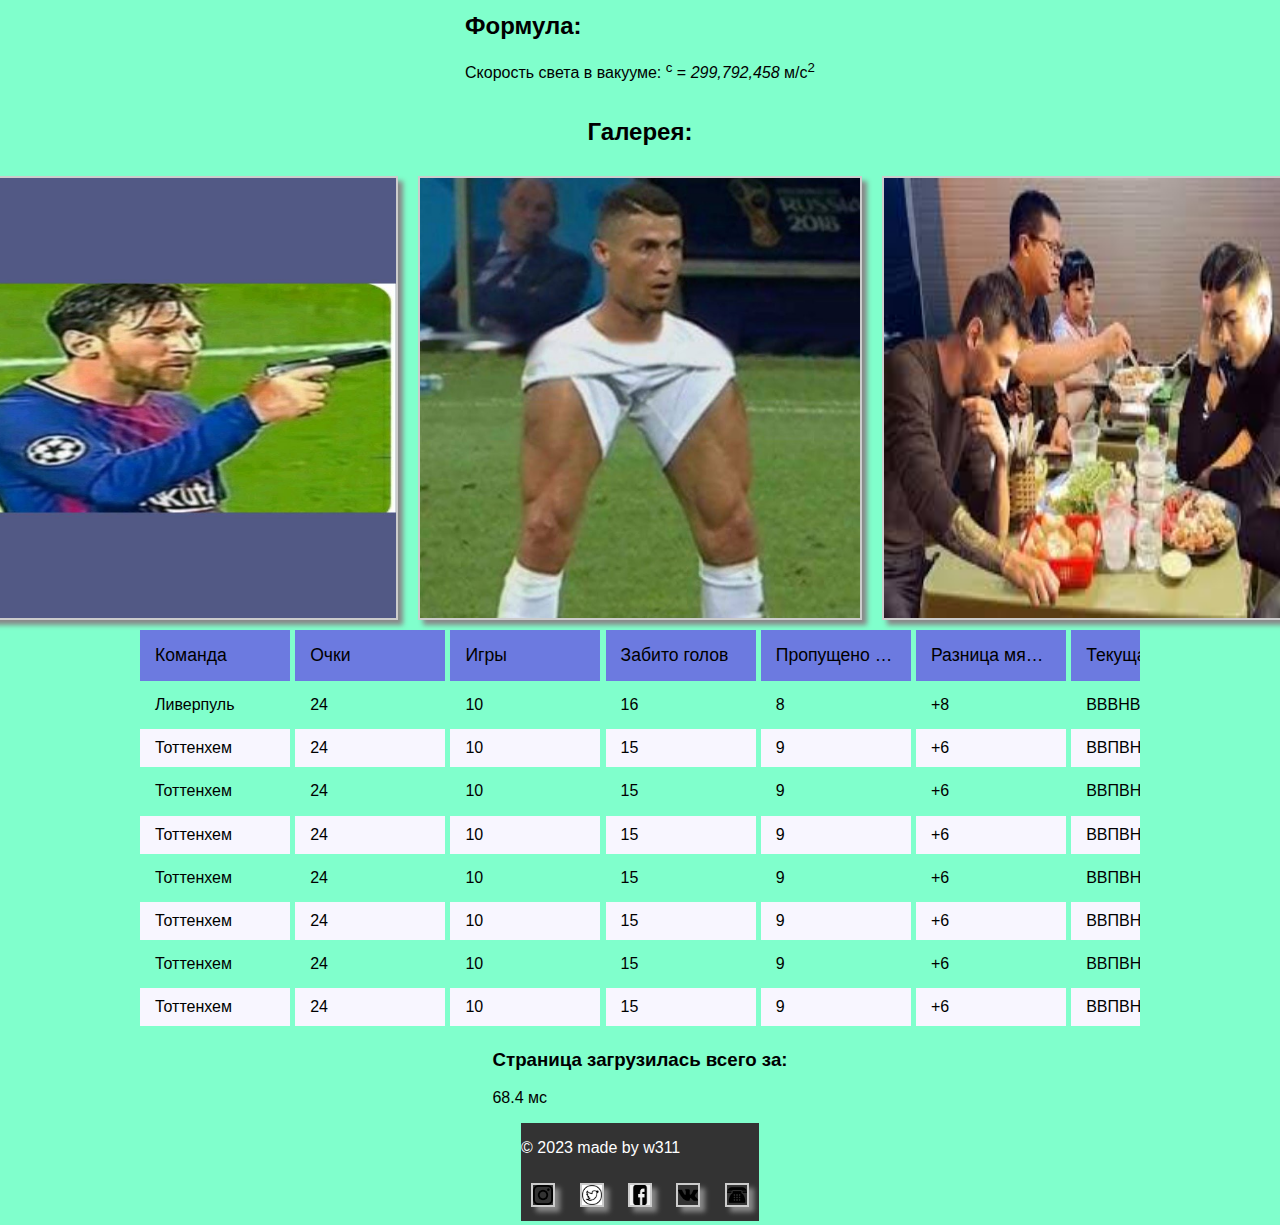
==== commit 94a06d04: "deleted active.js" ====
--- a/index.html
+++ b/index.html
@@ -2,7 +2,6 @@
 <html lang="ru">
 <head>
   <script src="./script/load_time.js"></script>
-  <script src="./script/active.js"></script>
   <meta charset="UTF-8">
   <link href="https://fonts.googleapis.com/css2?family=Nunito+Sans&display=swap" rel="stylesheet">
   <meta name="viewport" content="width=device-width, initial-scale=1.0">
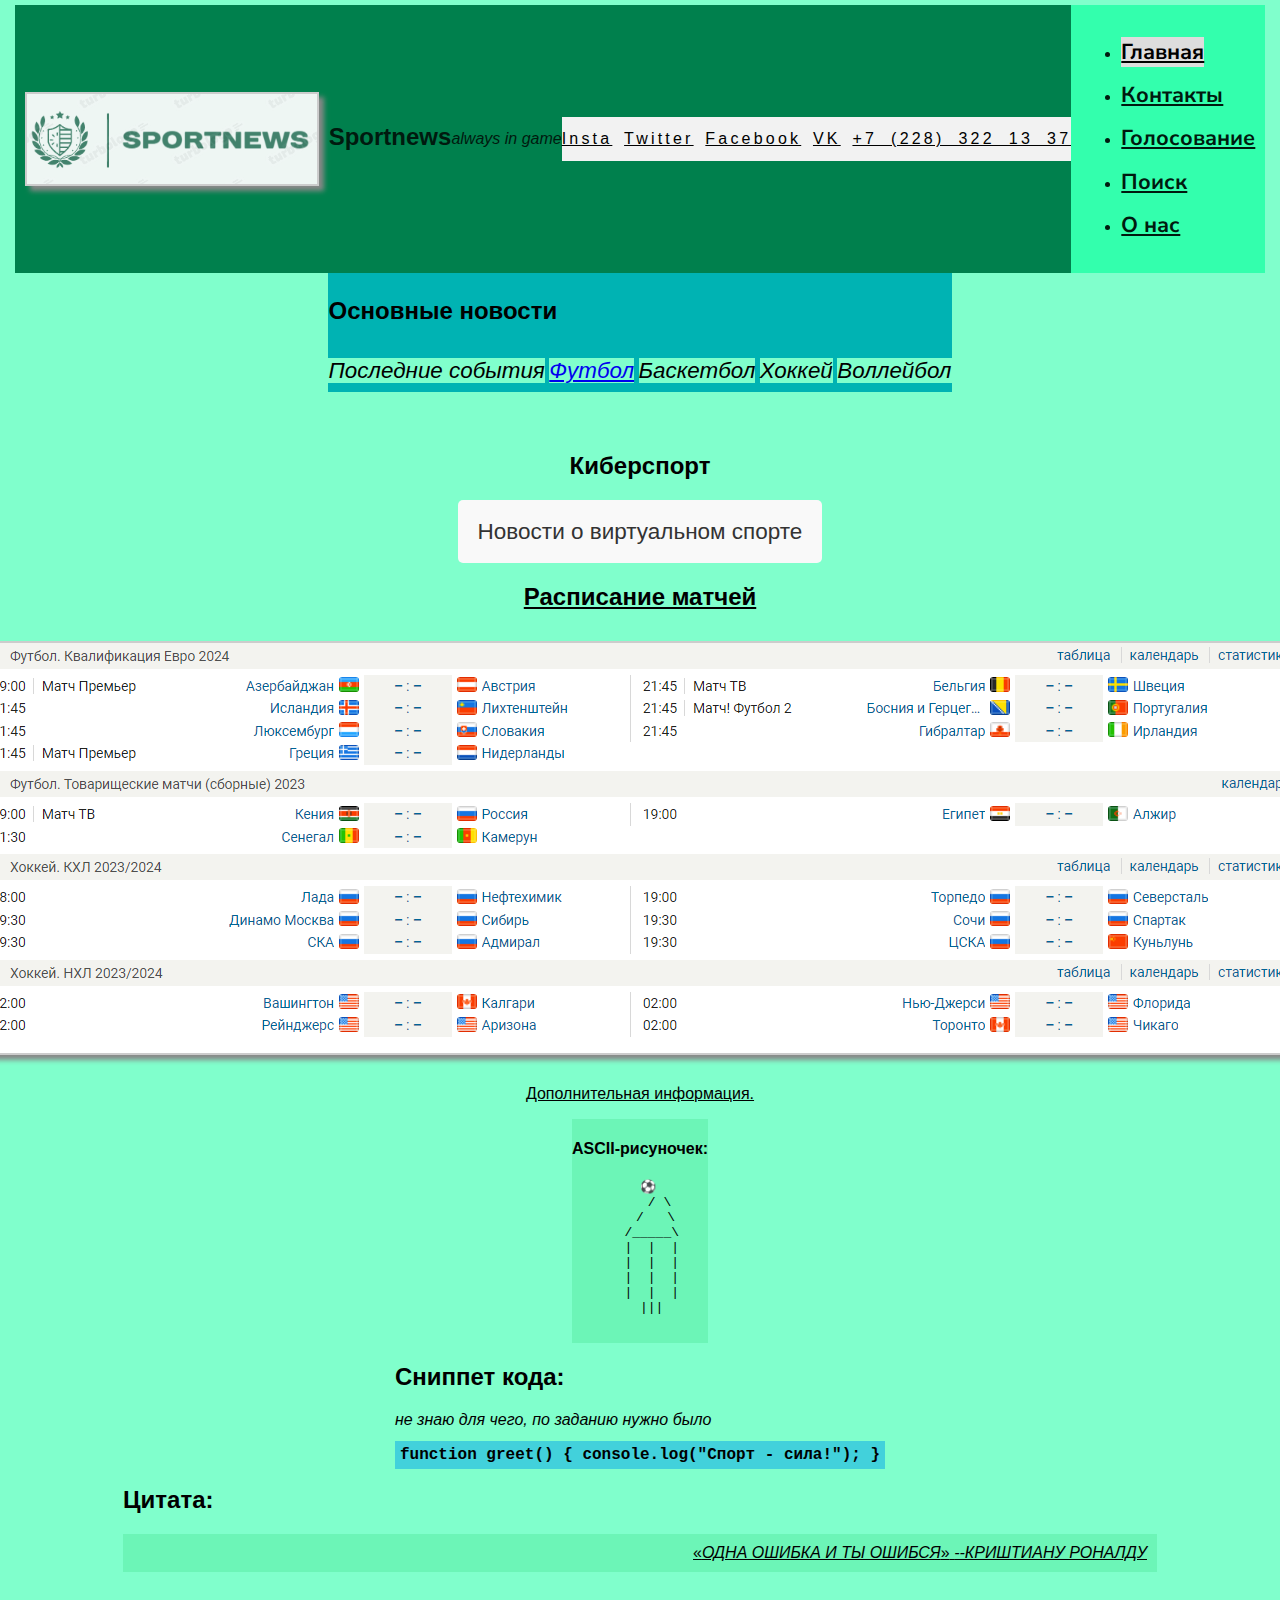
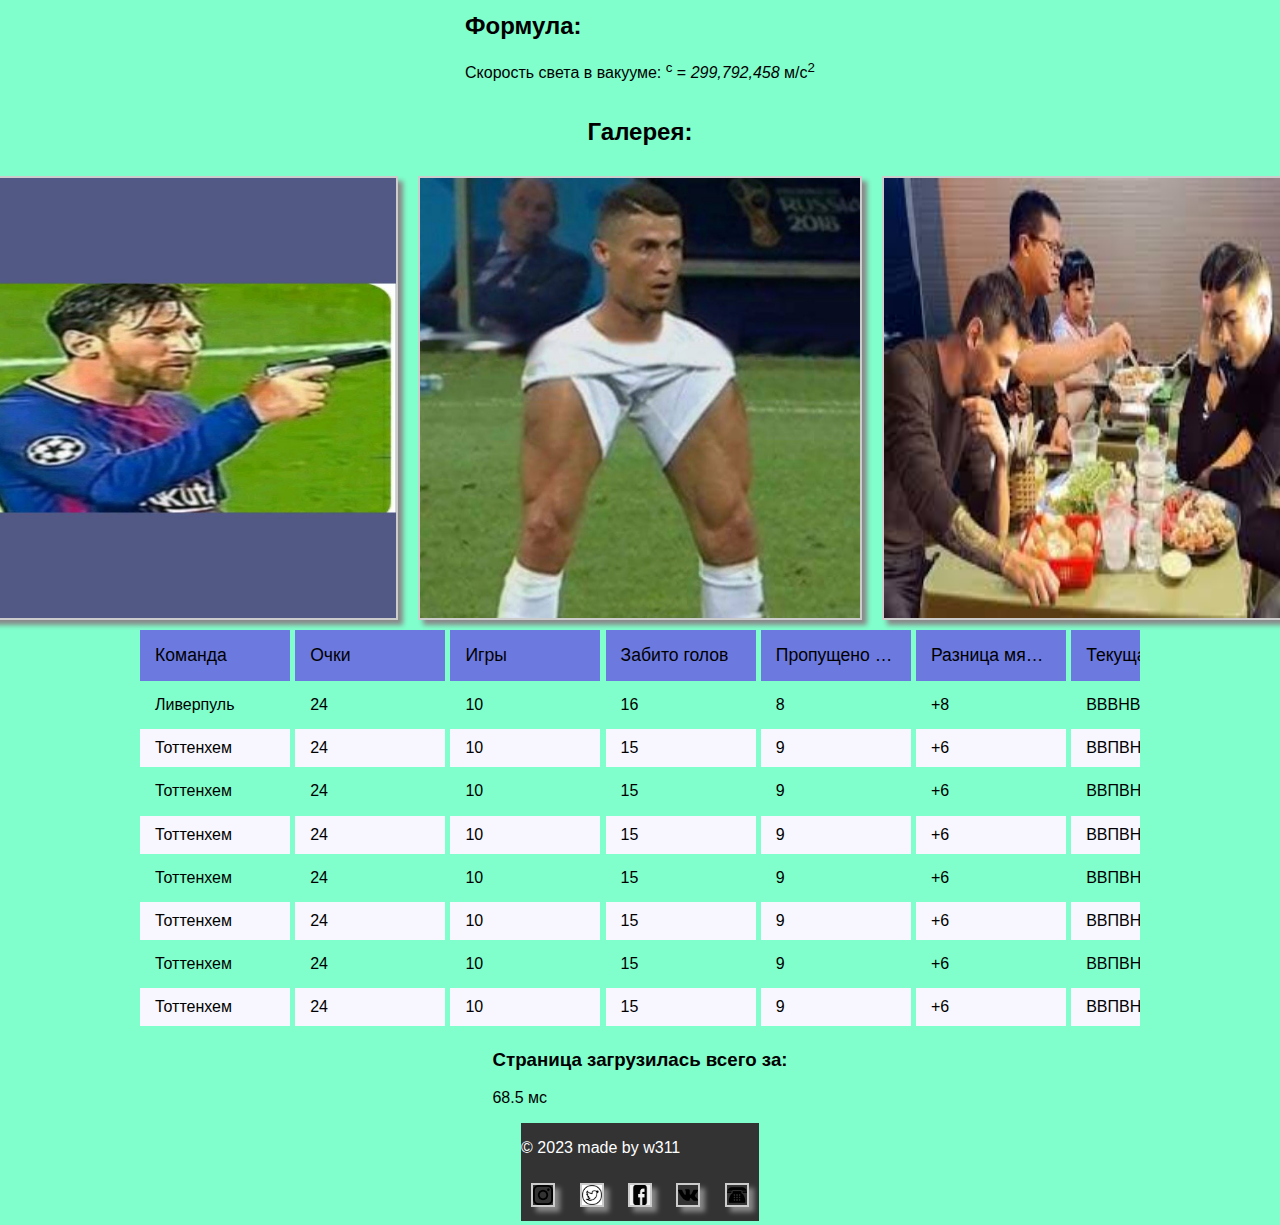
==== commit 447f71d9: "added active_menu.js, dataLoader.js, made lab 6" ====
--- a/index.html
+++ b/index.html
@@ -2,6 +2,7 @@
 <html lang="ru">
 <head>
   <script src="./script/load_time.js"></script>
+  <script src="./script/active_menu.js"></script>
   <meta charset="UTF-8">
   <link href="https://fonts.googleapis.com/css2?family=Nunito+Sans&display=swap" rel="stylesheet">
   <meta name="viewport" content="width=device-width, initial-scale=1.0">
@@ -22,7 +23,7 @@
   </div>
   <nav class="navigation">
     <ul class="homepage_navigation">
-      <li class="homepage_navigation_list active"><a class="homepage_navigation_list_item" href="index.html">Главная</a></li>
+      <li class="homepage_navigation_list"><a class="homepage_navigation_list_item" href="index.html">Главная</a></li>
       <li class="homepage_navigation_list"><a class="homepage_navigation_list_item" href="contacts.html">Контакты</a></li>
       <li class="homepage_navigation_list"><a class="homepage_navigation_list_item" href="todo.html">Голосование</a></li>
       <li class="homepage_navigation_list"><a class="homepage_navigation_list_item" href="#">Поиск</a></li>
--- a/css/styles.css
+++ b/css/styles.css
@@ -335,7 +335,8 @@
   border-radius: 5px;
 }
 
-.vote_form .button {
+.vote_form .button,
+.comments-section .button {
   padding: 10px 20px;
   margin: 5px;
   border: none;
@@ -412,9 +413,6 @@
  a {  font-size: 2.5vh;
   line-height: 4.8vh;}
 
-.homepage_navigation_list:hover {
-  background-color: green;
-}
 
 .table-container {
   overflow-y: scroll; /* Включает вертикальную полосу прокрутки */
@@ -426,7 +424,33 @@
   max-width: 1000px;
 }
 
-.homepage_navigation_list li.active {
-  background-color: green;  color: green;
-}
-
+.templates-dropdown {
+  border-radius: 10px;
+  background-color: #f2f2f2;
+  box-shadow: 2px 2px 5px rgba(0, 0, 0, 0.1);
+  padding: 10px;
+}
+
+.comments-section {
+display: inline-block;
+  padding: 10px 20px;
+  background-color: #f9f9f9;
+  color: #333;
+  text-decoration: none;
+  border-radius: 5px;
+}
+
+.comments-list{
+display: inline-block;
+  padding: 10px 20px;
+  background-color: #81D8D0;
+  color: #333;
+  text-decoration: none;
+  border-radius: 5px;
+  border-color: #333;
+}
+
+.nav-active{
+    background-color: #ddd;
+    color: black;
+}
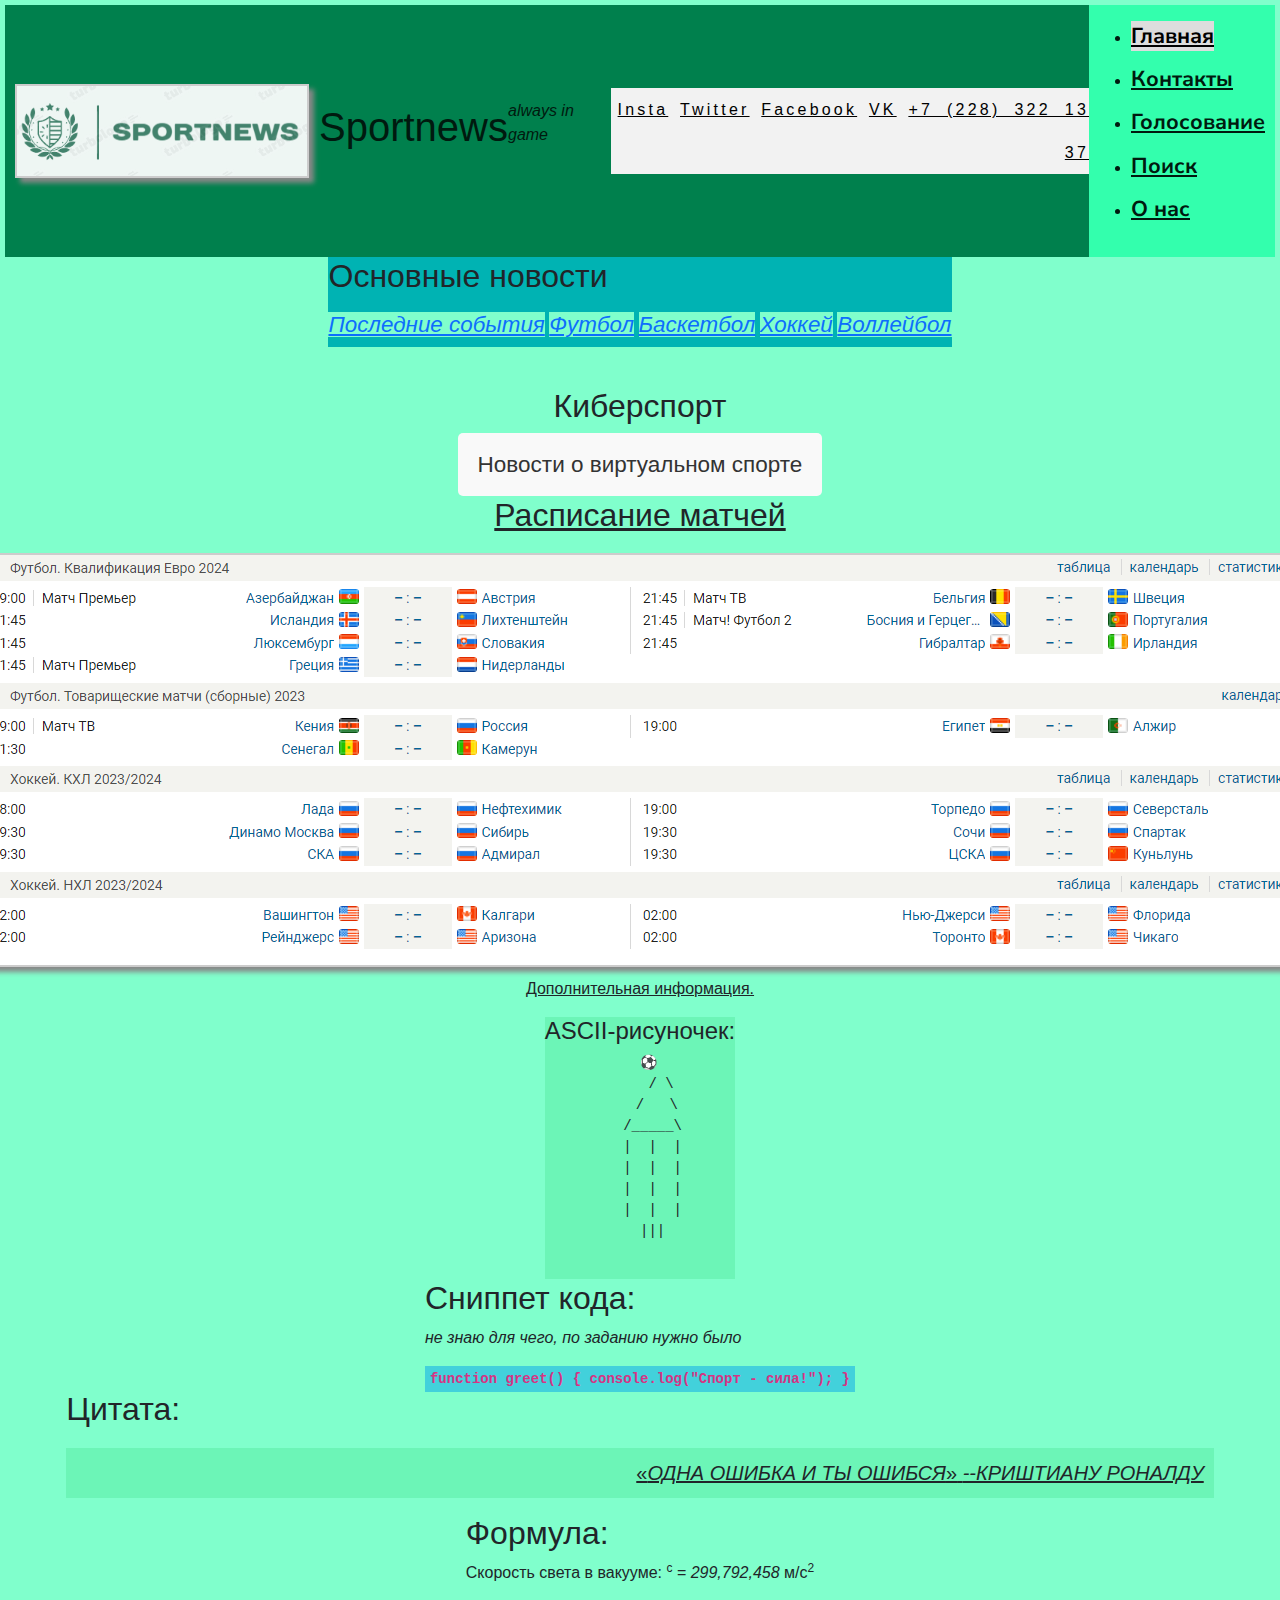
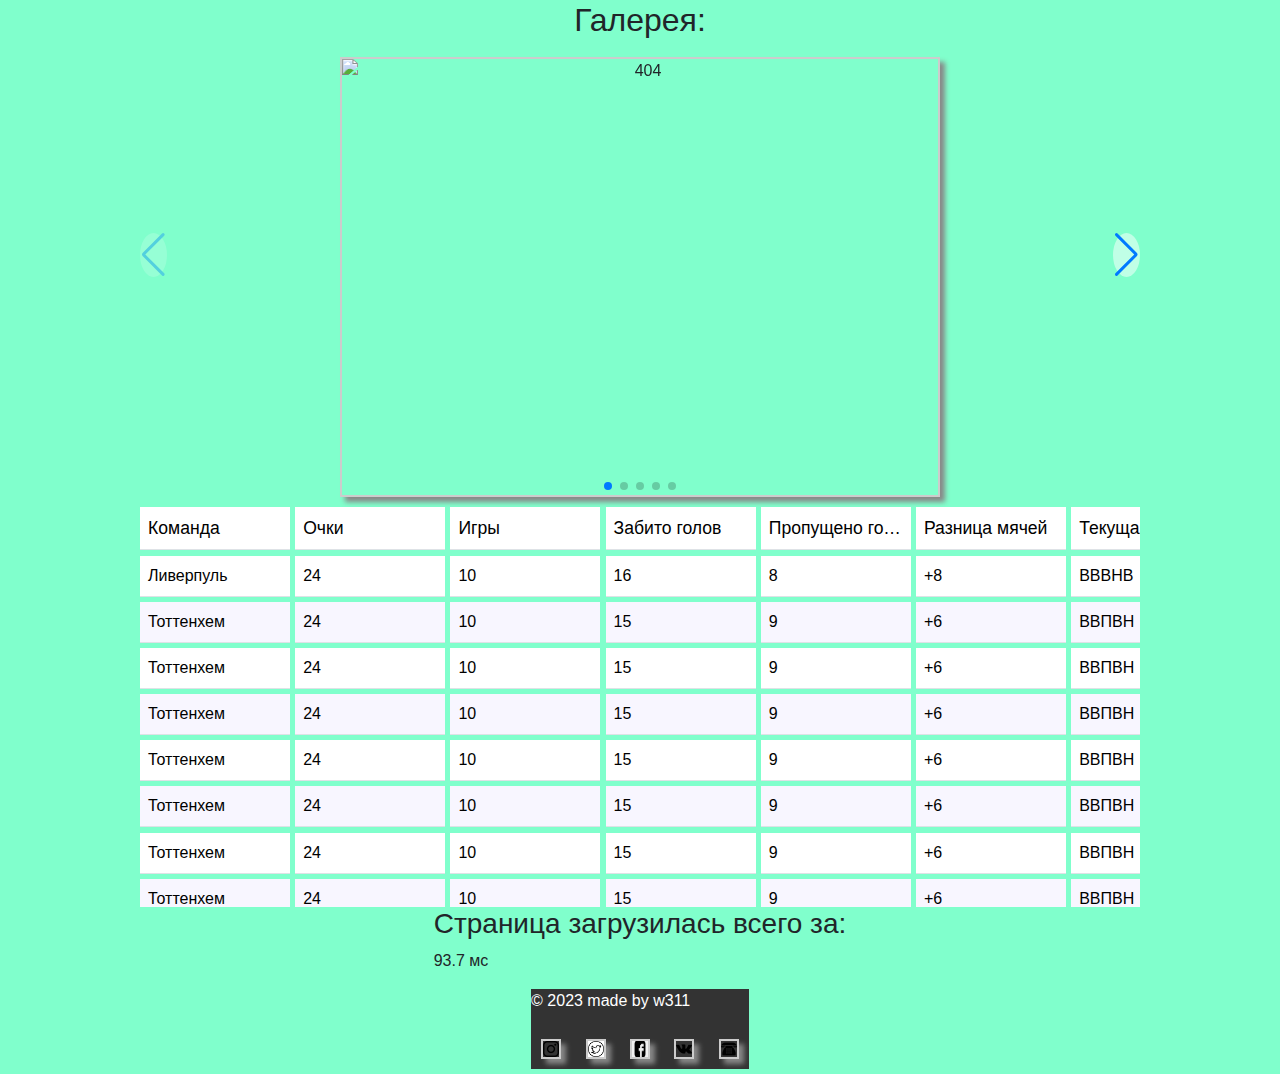
==== commit b20536c3: "added libraries swipe, embla-carousel and bootstrap for lab 7" ====
--- a/index.html
+++ b/index.html
@@ -1,5 +1,5 @@
 <!DOCTYPE html>
-<html lang="ru">
+<html lang="ru" xmlns="http://www.w3.org/1999/html">
 <head>
   <script src="./script/load_time.js"></script>
   <script src="./script/active_menu.js"></script>
@@ -7,7 +7,14 @@
   <link href="https://fonts.googleapis.com/css2?family=Nunito+Sans&display=swap" rel="stylesheet">
   <meta name="viewport" content="width=device-width, initial-scale=1.0">
   <title>Новости спорта</title>
+  <link
+    rel="stylesheet"
+    href="https://cdn.jsdelivr.net/npm/swiper@8/swiper-bundle.min.css"
+  />
+  <script src="https://cdn.jsdelivr.net/npm/swiper@8/swiper-bundle.min.js"></script>
   <link rel="stylesheet" href="css/styles.css">
+  <link href="https://cdn.jsdelivr.net/npm/bootstrap@5.3.0/dist/css/bootstrap.min.css" rel="stylesheet">
+</head>
 </head>
 <body class="body">
 <header class="header">
@@ -87,11 +94,67 @@
     <h2> Формула: </h2>
     <p>Скорость света в вакууме: <sup>c</sup> = <em>299,792,458</em> м/с<sup>2</sup></p>
   </section>
+  <style>.swiper {
+    width: 1000px;
+    height: 100%;
+    position: relative;
+  }
+
+  .swiper-slide {
+    text-align: center;
+    display: flex;
+    justify-content: center;
+    align-items: center;
+  }
+
+  .swiper-slide img {
+    width: 60%;
+  }
+
+  .swiper-button-next,
+  .swiper-rtl .swiper-button-prev {
+    right: 0; /* Переместите стрелку вправо по краю картинки */
+    left: auto;
+  }
+
+  .swiper-button-prev,
+  .swiper-rtl .swiper-button-next {
+    left: 0; /* Переместите стрелку влево по краю картинки */
+    right: auto;
+  }
+
+  .swiper-button-next,
+  .swiper-button-prev {
+    top: 50%;
+    transform: translateY(-50%);
+    background-color: rgba(255, 255, 255, 0.5);
+    border-radius: 50%;
+    padding: 5px;
+    cursor: pointer;
+  }
+
+  .swiper-button-prev {
+    left: 0;
+  }
+
+  .swiper-button-next {
+    right: 0;
+  }</style>
   <h2>Галерея:</h2>
   <section class="gallery">
-    <img class="gallery_item" src="img/messi.jpg" alt="404">
-    <img class="gallery_item" src="img/ronaldo.jpg" alt="404">
-    <img class="gallery_item" src="img/images.jpg" alt="404">
+    <div class="swiper mySwiper">
+      <div class="swiper-wrapper">
+        <div class="swiper-slide"><img class="gallery_item" src="https://pbs.twimg.com/media/FSZfenVaUAItA-v.jpg:large" alt="404"></div>
+        <div class="swiper-slide"><img class="gallery_item" src="img/ronaldo.jpg" alt="404"></div>
+        <div class="swiper-slide"><img class="gallery_item" src="img/images.jpg" alt="404"></div>
+        <div class="swiper-slide"><img src="https://cdnn21.img.ria.ru/images/07e7/0a/1c/1905889680_0:0:1920:1080_1920x0_80_0_0_fc6f8c1aa71d548aa005fd9d84c95139.jpg"
+        ></div>
+        <div class="swiper-slide"><img src="https://sun9-63.userapi.com/impg/PAdHrLOBbkLCSM3Zbnw4piSSk9jr1yapBlLh4w/n2d6w6dYZOM.jpg?size=759x556&quality=96&sign=95ed4be76777657e6451bd4fb2bc97a2&c_uniq_tag=-sFotcR26YyIbaJOjvf5HpL0qwiEOTAzVfxcEEwc_8M&type=album"></div>
+      </div>
+      <div class="swiper-pagination"></div>
+      <div class="swiper-button-next"></div>
+      <div class="swiper-button-prev"></div>
+    </div>
   </section>
   <div class="table-container">
     <div class="table-scroll">
@@ -277,6 +340,26 @@
     <h3 class="time_title">Страница загрузилась всего за:</h3>
     <p class="time__duration"></p>
   </section>
+
+
+  <script src="https://cdn.jsdelivr.net/npm/bootstrap@5.3.0/dist/js/bootstrap.bundle.min.js"></script>
+  <script>
+
+  var swiper = new Swiper(".mySwiper", {
+  <!--Опции Swiper-->
+  spaceBetween: 30, <!-- Расстояние между слайдами-->
+  navigation: {
+  nextEl: ".swiper-button-next", <!-- Элемент для переключения на следующий слайд-->
+  prevEl: ".swiper-button-prev", <!-- Элемент для переключения на предыдущий слайд-->
+  },
+  pagination: {
+  el: ".swiper-pagination", <!-- Элемент для отображения пагинации (точек)-->
+  },
+  mousewheel: true, <!-- Включение поддержки прокрутки мышью-->
+  keyboard: true, <!-- Включение поддержки управления клавиатурой-->
+  });
+  </script>
+
 </main>
 
 <footer class="footer">
--- a/css/styles.css
+++ b/css/styles.css
@@ -454,3 +454,8 @@
     background-color: #ddd;
     color: black;
 }
+
+.comments-title {
+  text-decoration: underline;
+  text-align: center;
+}
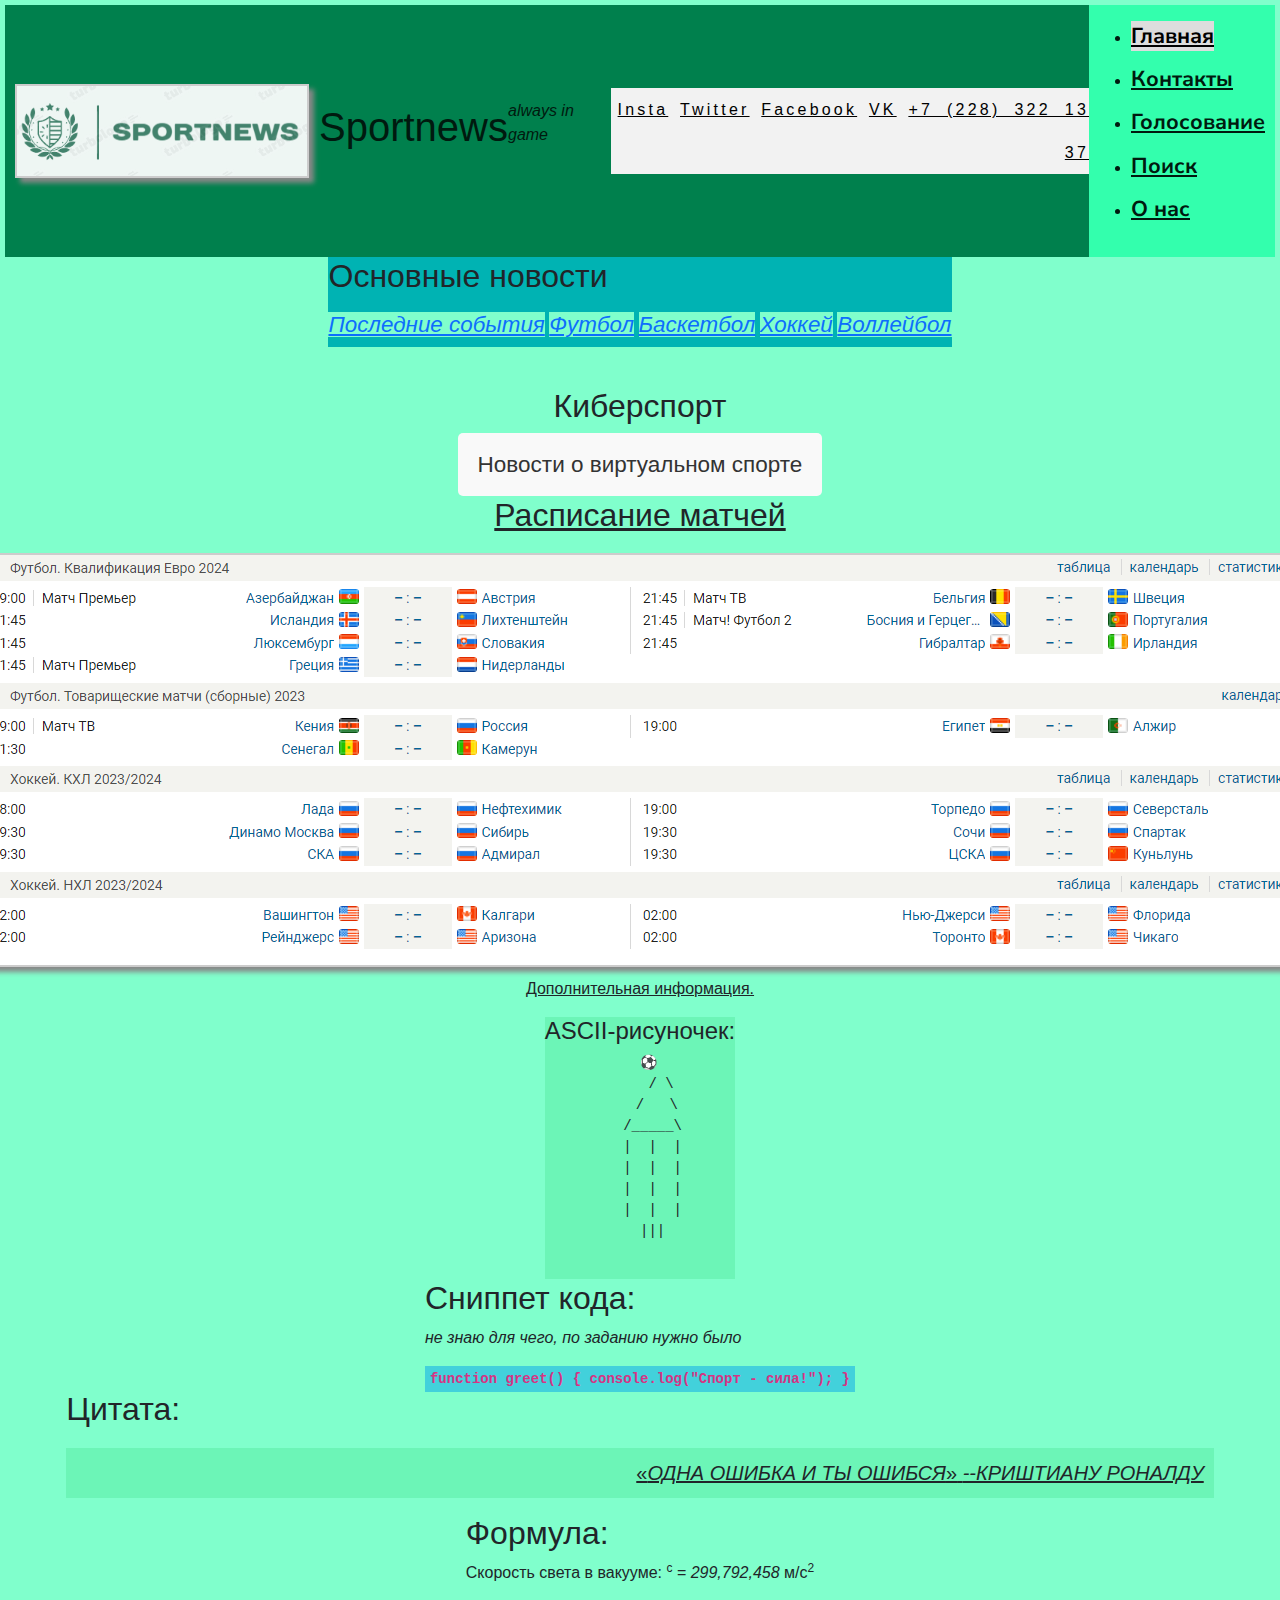
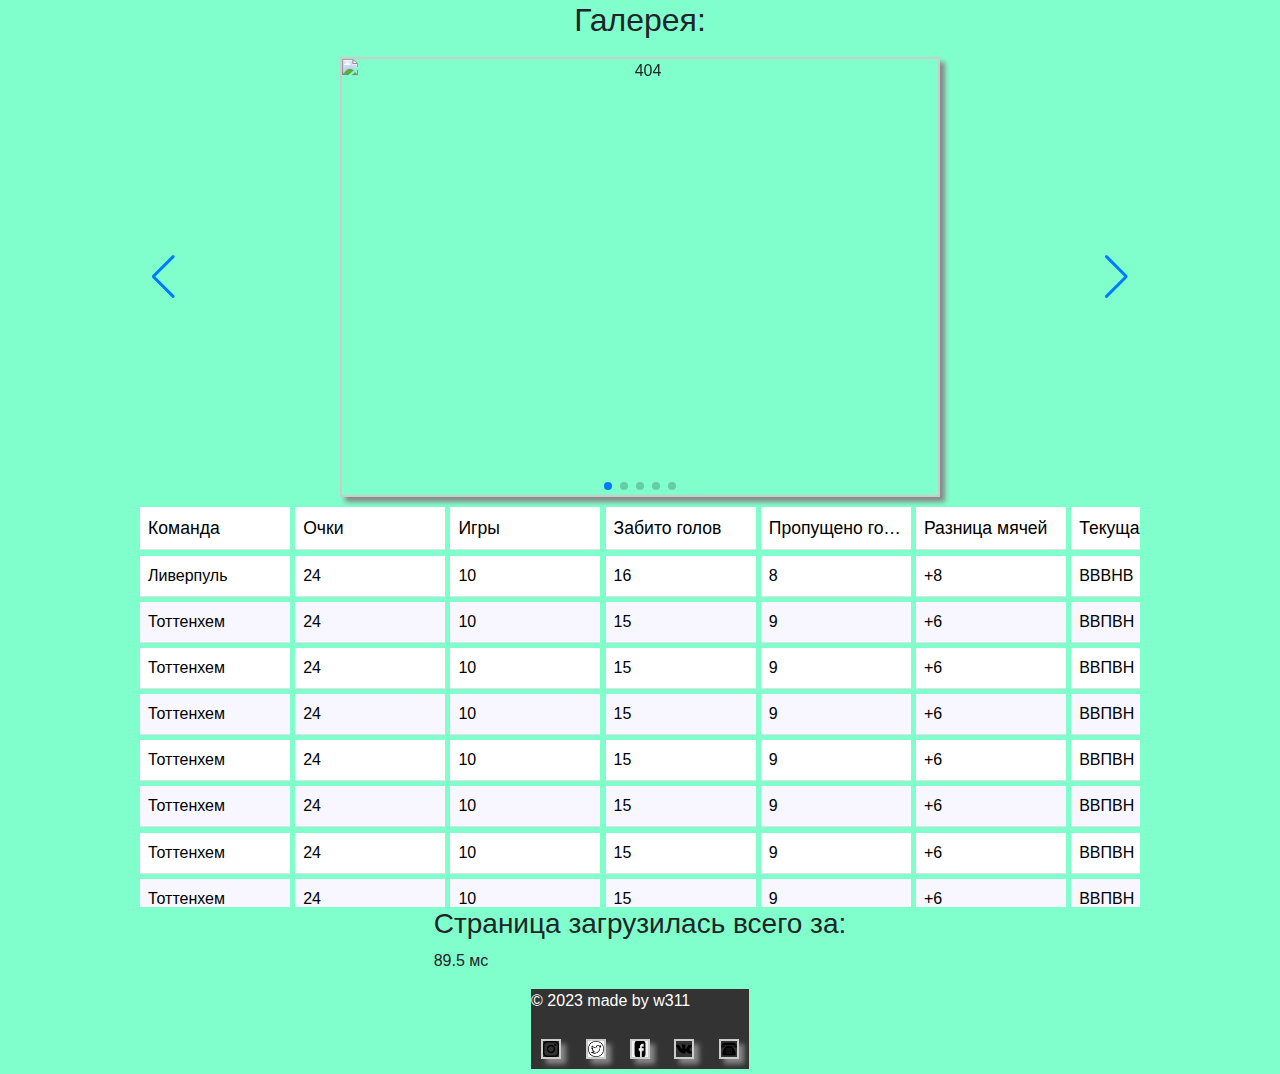
==== commit 88f81f40: "added embla_script.js, galley_swiper.js, added loop for gallery for lab 7" ====
--- a/index.html
+++ b/index.html
@@ -14,7 +14,6 @@
   <script src="https://cdn.jsdelivr.net/npm/swiper@8/swiper-bundle.min.js"></script>
   <link rel="stylesheet" href="css/styles.css">
   <link href="https://cdn.jsdelivr.net/npm/bootstrap@5.3.0/dist/css/bootstrap.min.css" rel="stylesheet">
-</head>
 </head>
 <body class="body">
 <header class="header">
@@ -97,7 +96,6 @@
   <style>.swiper {
     width: 1000px;
     height: 100%;
-    position: relative;
   }
 
   .swiper-slide {
@@ -111,51 +109,22 @@
     width: 60%;
   }
 
-  .swiper-button-next,
-  .swiper-rtl .swiper-button-prev {
-    right: 0; /* Переместите стрелку вправо по краю картинки */
-    left: auto;
-  }
-
-  .swiper-button-prev,
-  .swiper-rtl .swiper-button-next {
-    left: 0; /* Переместите стрелку влево по краю картинки */
-    right: auto;
-  }
-
-  .swiper-button-next,
-  .swiper-button-prev {
-    top: 50%;
-    transform: translateY(-50%);
-    background-color: rgba(255, 255, 255, 0.5);
-    border-radius: 50%;
-    padding: 5px;
-    cursor: pointer;
-  }
-
-  .swiper-button-prev {
-    left: 0;
-  }
-
-  .swiper-button-next {
-    right: 0;
   }</style>
   <h2>Галерея:</h2>
-  <section class="gallery">
+  <div class="gallery">
     <div class="swiper mySwiper">
       <div class="swiper-wrapper">
         <div class="swiper-slide"><img class="gallery_item" src="https://pbs.twimg.com/media/FSZfenVaUAItA-v.jpg:large" alt="404"></div>
         <div class="swiper-slide"><img class="gallery_item" src="img/ronaldo.jpg" alt="404"></div>
         <div class="swiper-slide"><img class="gallery_item" src="img/images.jpg" alt="404"></div>
-        <div class="swiper-slide"><img src="https://cdnn21.img.ria.ru/images/07e7/0a/1c/1905889680_0:0:1920:1080_1920x0_80_0_0_fc6f8c1aa71d548aa005fd9d84c95139.jpg"
-        ></div>
-        <div class="swiper-slide"><img src="https://sun9-63.userapi.com/impg/PAdHrLOBbkLCSM3Zbnw4piSSk9jr1yapBlLh4w/n2d6w6dYZOM.jpg?size=759x556&quality=96&sign=95ed4be76777657e6451bd4fb2bc97a2&c_uniq_tag=-sFotcR26YyIbaJOjvf5HpL0qwiEOTAzVfxcEEwc_8M&type=album"></div>
+        <div class="swiper-slide"><img class="gallery_item"src="https://cdnn21.img.ria.ru/images/07e7/0a/1c/1905889680_0:0:1920:1080_1920x0_80_0_0_fc6f8c1aa71d548aa005fd9d84c95139.jpg"></div>
+        <div class="swiper-slide"><img class="gallery_item"src="https://sun9-63.userapi.com/impg/PAdHrLOBbkLCSM3Zbnw4piSSk9jr1yapBlLh4w/n2d6w6dYZOM.jpg?size=759x556&quality=96&sign=95ed4be76777657e6451bd4fb2bc97a2&c_uniq_tag=-sFotcR26YyIbaJOjvf5HpL0qwiEOTAzVfxcEEwc_8M&type=album"></div>
       </div>
-      <div class="swiper-pagination"></div>
       <div class="swiper-button-next"></div>
       <div class="swiper-button-prev"></div>
+      <div class="swiper-pagination"></div>
     </div>
-  </section>
+  </div>
   <div class="table-container">
     <div class="table-scroll">
       <table class="table">
@@ -340,26 +309,8 @@
     <h3 class="time_title">Страница загрузилась всего за:</h3>
     <p class="time__duration"></p>
   </section>
-
-
   <script src="https://cdn.jsdelivr.net/npm/bootstrap@5.3.0/dist/js/bootstrap.bundle.min.js"></script>
-  <script>
-
-  var swiper = new Swiper(".mySwiper", {
-  <!--Опции Swiper-->
-  spaceBetween: 30, <!-- Расстояние между слайдами-->
-  navigation: {
-  nextEl: ".swiper-button-next", <!-- Элемент для переключения на следующий слайд-->
-  prevEl: ".swiper-button-prev", <!-- Элемент для переключения на предыдущий слайд-->
-  },
-  pagination: {
-  el: ".swiper-pagination", <!-- Элемент для отображения пагинации (точек)-->
-  },
-  mousewheel: true, <!-- Включение поддержки прокрутки мышью-->
-  keyboard: true, <!-- Включение поддержки управления клавиатурой-->
-  });
-  </script>
-
+  <script src="./script/galley_swiper.js"></script>
 </main>
 
 <footer class="footer">
--- a/css/styles.css
+++ b/css/styles.css
@@ -153,6 +153,7 @@
 }
 .gallery{
   display: flex;
+  align-items:center
 }
 
 .gallery_item{
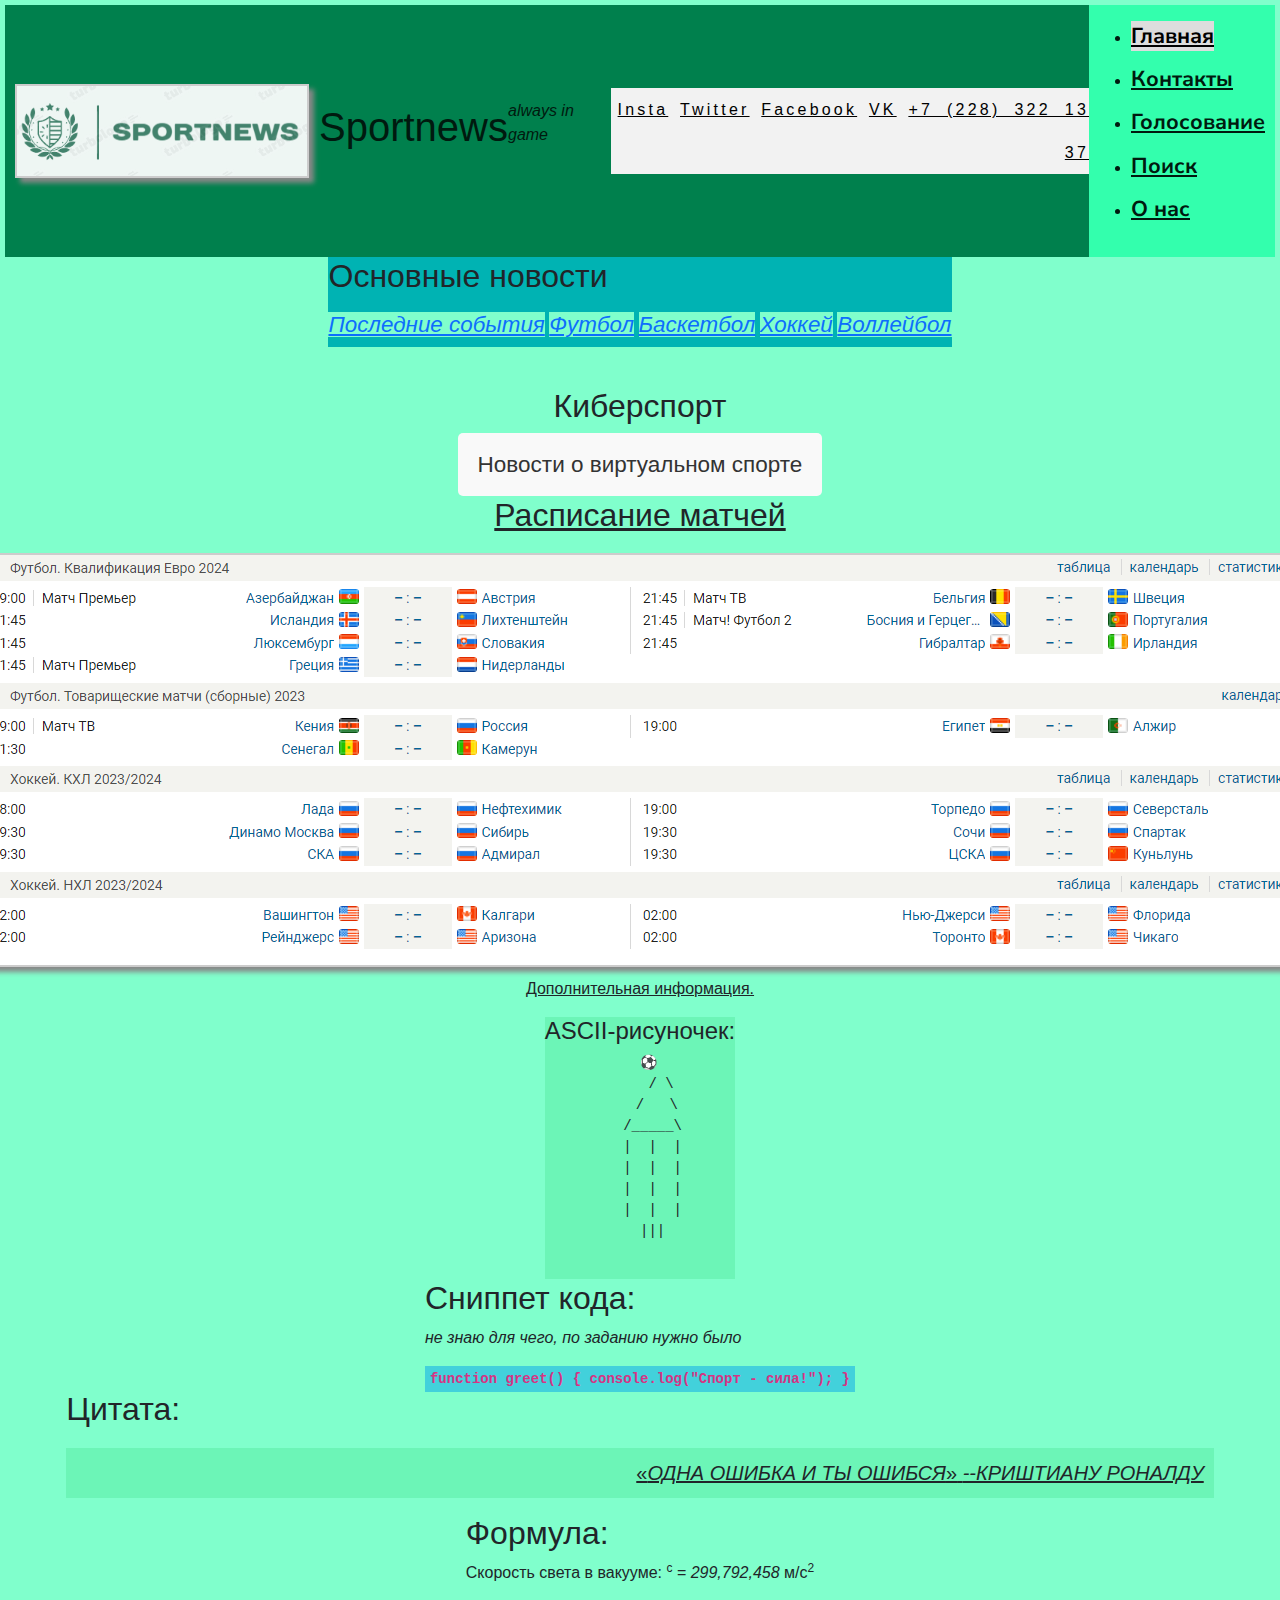
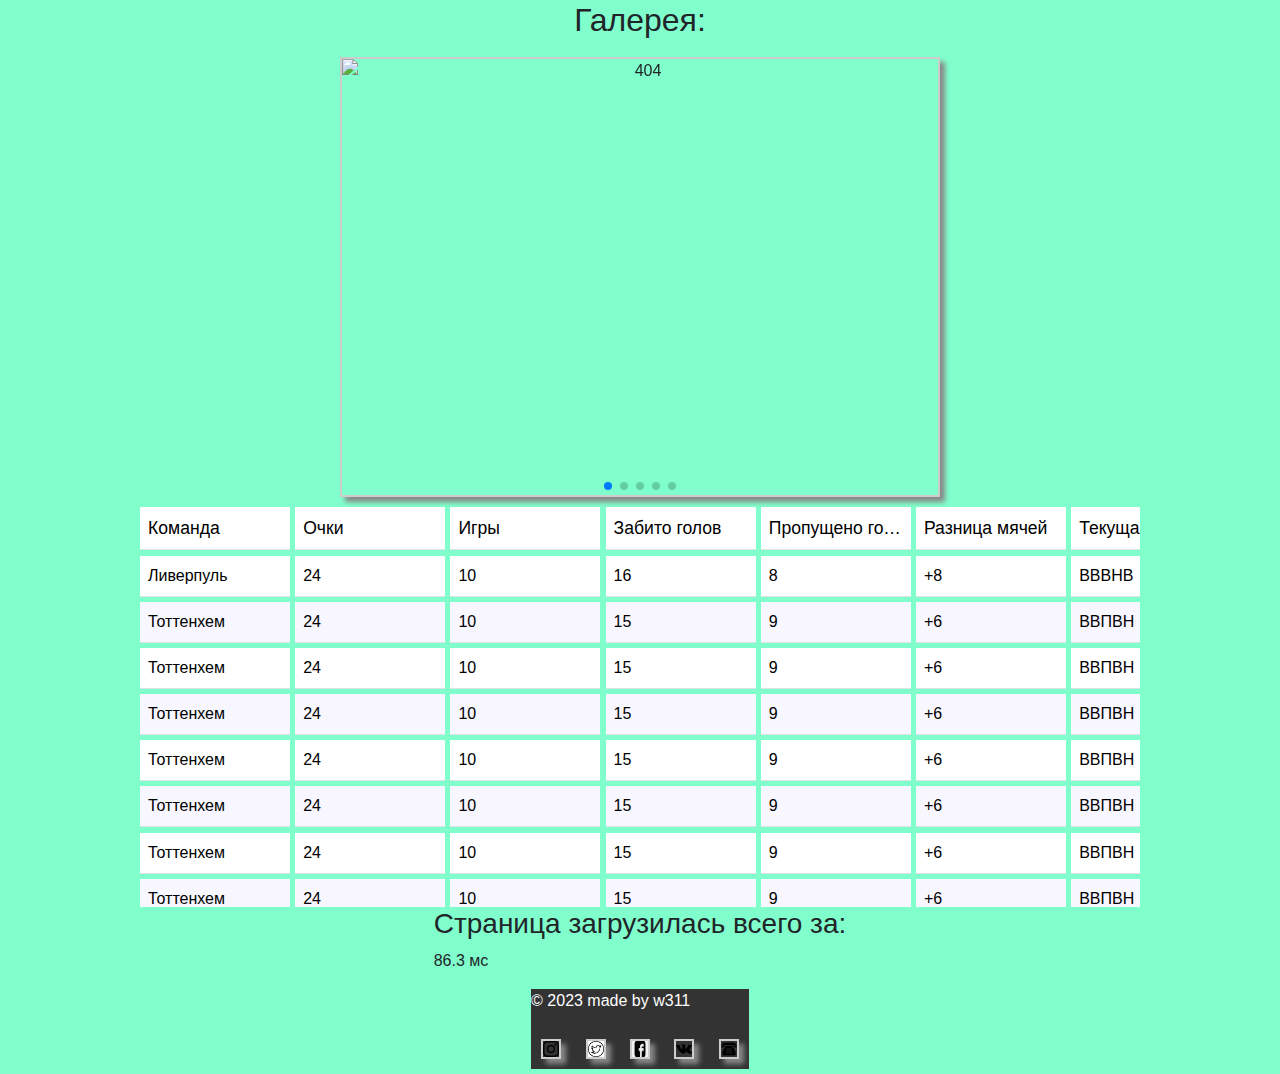
==== commit b1a0d895: "deleted next and prev button for gallery" ====
--- a/index.html
+++ b/index.html
@@ -120,8 +120,6 @@
         <div class="swiper-slide"><img class="gallery_item"src="https://cdnn21.img.ria.ru/images/07e7/0a/1c/1905889680_0:0:1920:1080_1920x0_80_0_0_fc6f8c1aa71d548aa005fd9d84c95139.jpg"></div>
         <div class="swiper-slide"><img class="gallery_item"src="https://sun9-63.userapi.com/impg/PAdHrLOBbkLCSM3Zbnw4piSSk9jr1yapBlLh4w/n2d6w6dYZOM.jpg?size=759x556&quality=96&sign=95ed4be76777657e6451bd4fb2bc97a2&c_uniq_tag=-sFotcR26YyIbaJOjvf5HpL0qwiEOTAzVfxcEEwc_8M&type=album"></div>
       </div>
-      <div class="swiper-button-next"></div>
-      <div class="swiper-button-prev"></div>
       <div class="swiper-pagination"></div>
     </div>
   </div>
